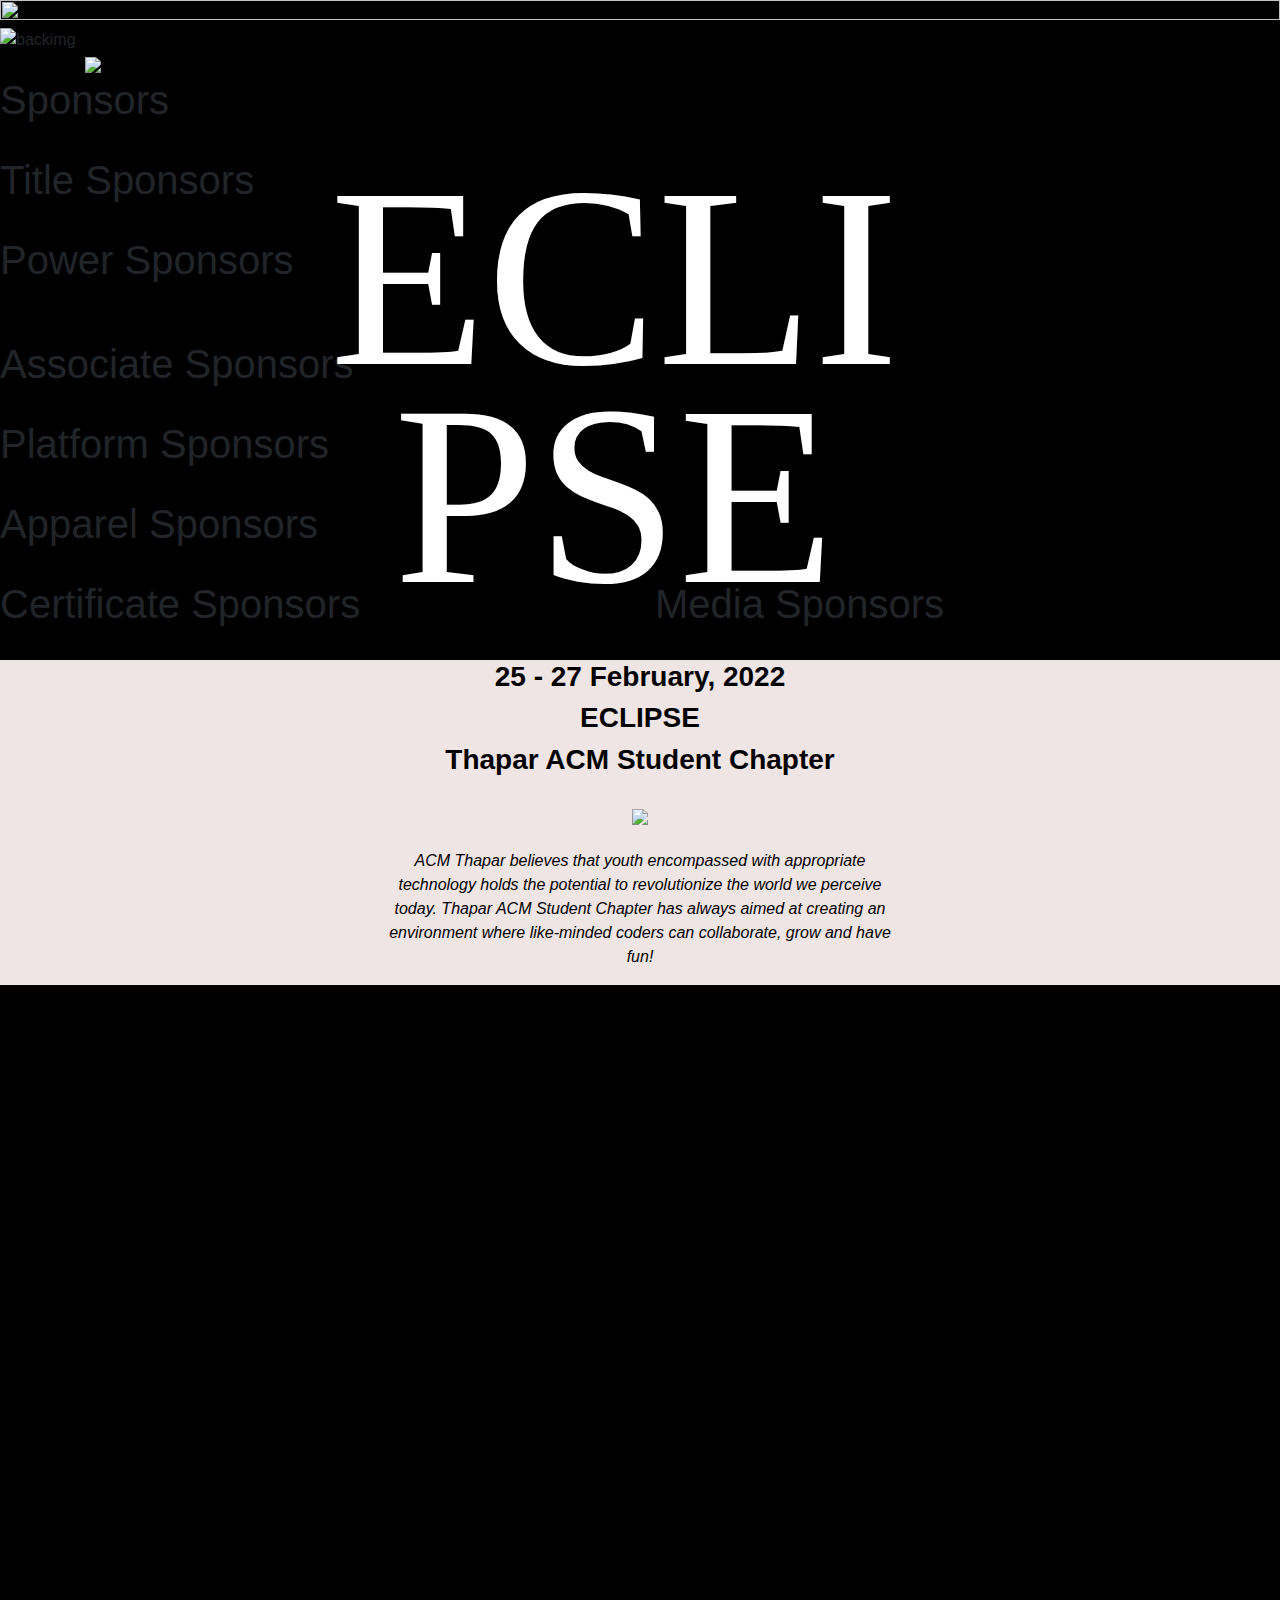
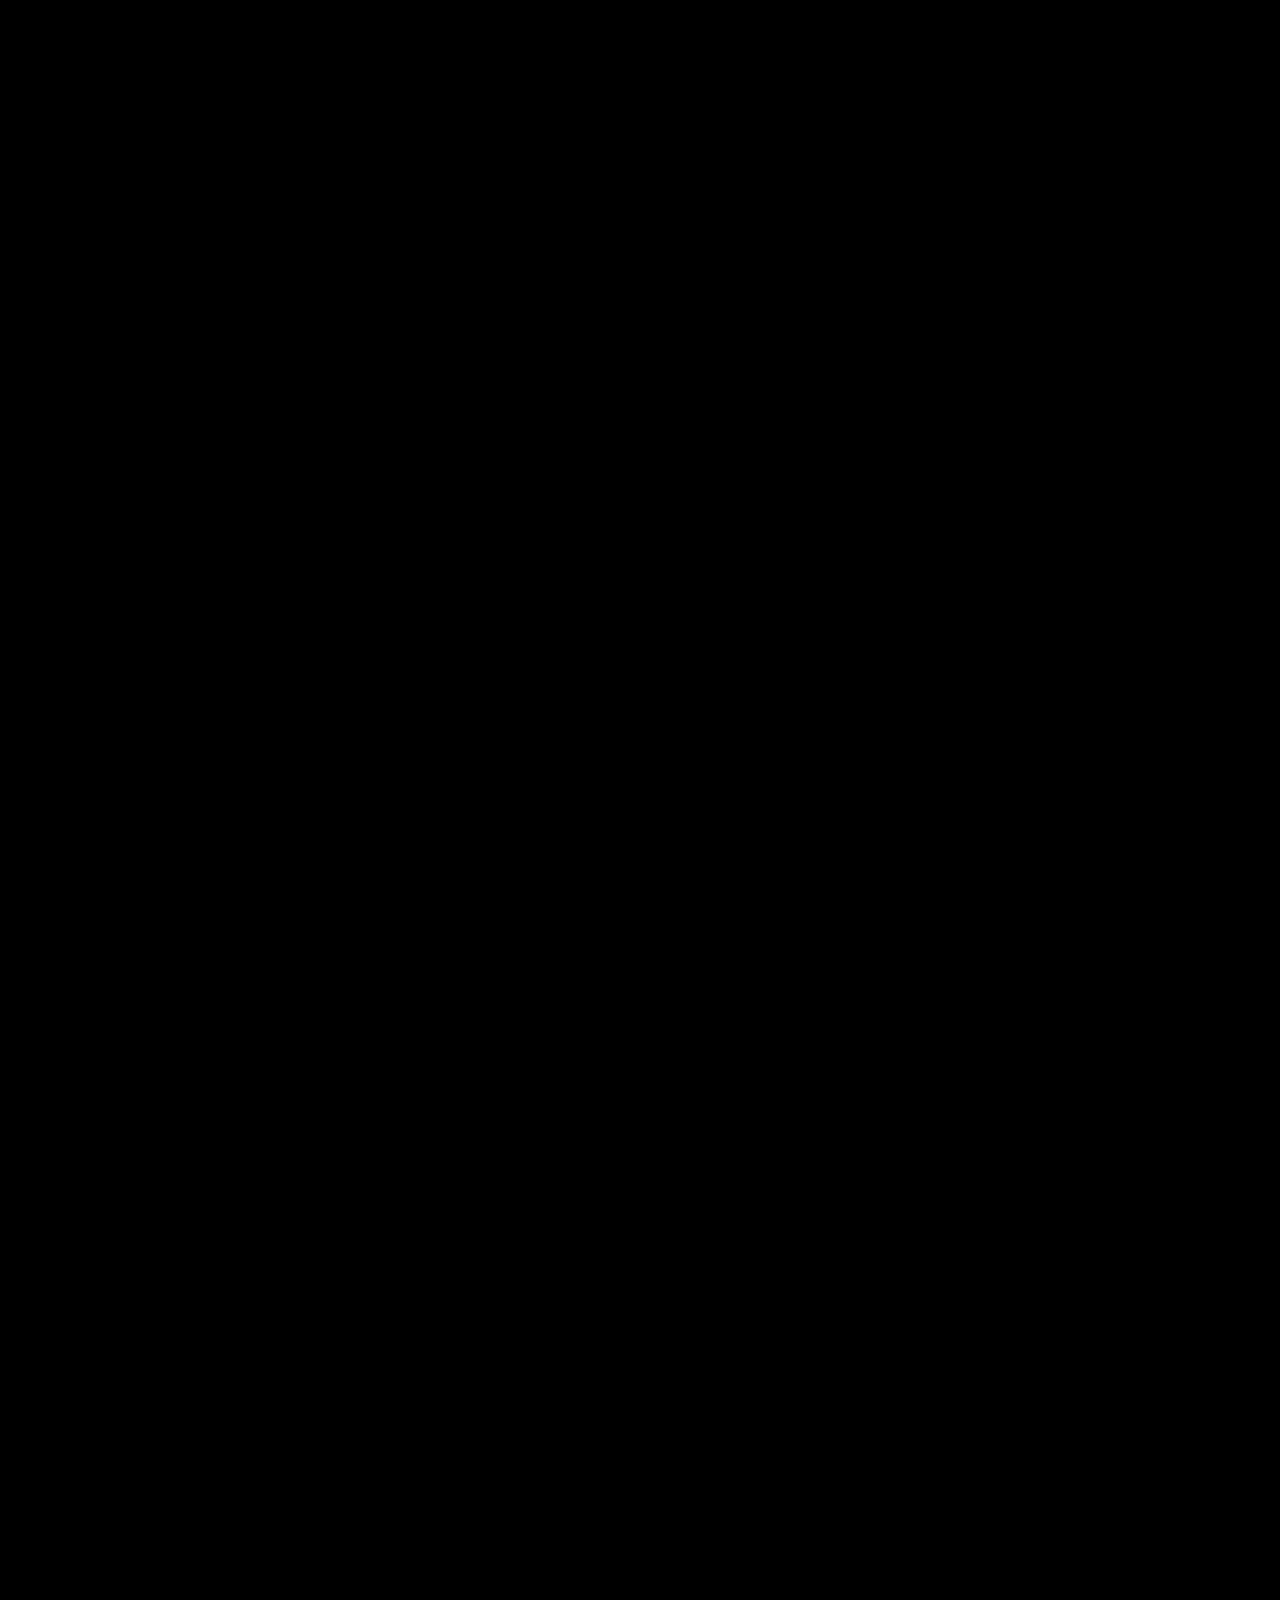
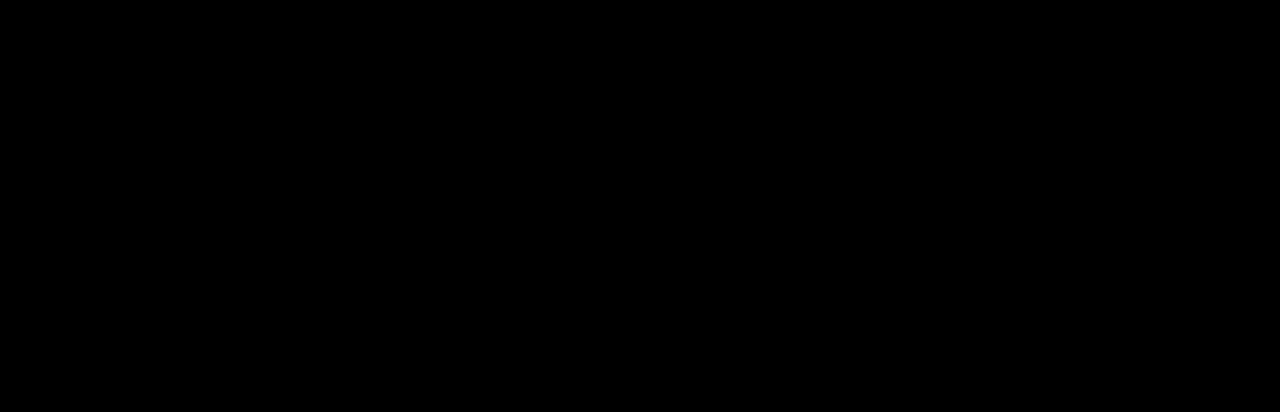
==== index.html @ 69741658 "added apply with devfolio slug" ====
<!DOCTYPE html>
<html lang="en">
<head>
    <meta charset="UTF-8">
    <meta http-equiv="X-UA-Compatible" content="IE=edge">
    <meta name="viewport" content="width=device-width, initial-scale=1.0">
    <link rel="stylesheet" href="https://maxcdn.bootstrapcdn.com/bootstrap/4.0.0/css/bootstrap.min.css" integrity="sha384-Gn5384xqQ1aoWXA+058RXPxPg6fy4IWvTNh0E263XmFcJlSAwiGgFAW/dAiS6JXm" crossorigin="anonymous">
    <link rel="stylesheet" media="screen" href="https://fontlibrary.org//face/butler" type="text/css"/>
    <link rel="stylesheet" href="https://unpkg.com/aos@next/dist/aos.css" />
    <link rel="stylesheet" href="style.css">
    <link rel="stylesheet" href="about.css" />
    <script src="https://cdnjs.cloudflare.com/ajax/libs/jquery/3.6.0/jquery.min.js"></script>

    <title>Eclipse</title>
    
</head>

<body style="background-color: black;">
  
 <section class="main">
  <img src="https://acm-thapar.github.io/Eclipse-v2/images/bg.jpeg" alt="" class="backimg">
  <img src="https://acm-thapar.github.io/Eclipse-v2/images/bg.jpeg" alt="backimg" class="backimg">
   <div class="container">
    <div  class="eclipse-logo"><img src="images/eclipselogo.png"></div>

       
  <!-- Loader -->
  <div class="loader-wrapper">
    <div class="spinner-box">
      <div class="blue-orbit leo">
      </div>
    
      <div class="green-orbit leo">
      </div>
      
      <div class="red-orbit leo">
      </div>
      
      <div class="white-orbit w1 leo">
      </div><div class="white-orbit w2 leo">
      </div><div class="white-orbit w3 leo">
      </div>
    </div>
    
</div>

  <!-- Loader -->


  <!----Heading---->
        <div class="image-overlay">
            <h1 class="ecli">ECLI</h1>
            <h1 class="pse">PSE</h1>
        </div>
  <!----Heading---->



  <!----stairs---->
        <div class="image--overlay">    
        <img class="stairs" src="https://acm-thapar.github.io/Eclipse-v2/images/stairs.png" alt="">
        </div>
  <!----stairs---->
  
  
  <!----about---->
        <div data-aos="fade-right" class="image-overlay1">
          <h1 class="about">About</h1>
          <p class="details">Thapar ACM Student Chapter presents to you Eclipse, a 3-day long flagship event to be held from 25th to 27th February. It incorporates three headlining events - Flamingo, Enigma, and Hacklipse. All events are designed to cater to the art of thinking and implementing by disintegrating the problem into smaller chunks and then using your logic-based creativity to solve it from different angles.</p>
        </div>
 <!----about---->
        
 <!----logo----> 
        <div class="image-overlay2">
          <img  data-aos="fade-left"  class="logo" src="./images/logo.png" alt="">
        </div>
<!----logo----> 


<!----eventdetails----> 
        <div data-aos="fade-right" class="image-overlay3">
          <h1 class="EventDetails">Event</h1>
          <h1 class="EventDetails">Details</h1>
        </div>
<!----eventdetails----> 

<!------------------------------------------------------------------------set1---------------------------------------------------------------------->   

<!----image1----> 
       
        <div data-aos="zoom-in" class="image-overlay4">
          <div>
            <img src="./images/frame1.png" alt="" class="frame1">
            
          </div>
        </div>
 
        <div data-aos="zoom-in" class="image-overlay5">
          <div>
            <img src="./images/Framepc.png" alt="" class="framepc">
          </div>
        </div>
<!----image1----> 
<!----time----> 
        <div data-aos="zoom-in-left" class="image-overlay6">
          <div>
            <img src="./images/rectframe.png" alt="" class="frame2">
            
          </div>
        </div>

        <div data-aos="zoom-in-left" class="image-overlay7">
          <div>
            <h1 class="time">6:00-9:00</h1>
            <p class="date">27th Feb 2022</p>
          </div>
        </div>
<!----time----> 

<!----image2---->         
        <div data-aos="zoom-in" class="image-overlay8">
          <div>
            <img src="./images/frame1.png" alt="" class="frame3">
            
          </div>
        </div>

        <div data-aos="zoom-in" class="image-overlay9">
          <div>
            <img src="./images/code.png" alt="" class="codepic">
          </div>
        </div>
<!----image2----> 

<!----image3----> 
        <div data-aos="zoom-in" class="image-overlay10">
          <div>
            <img src="./images/frame1.png" alt="" class="frame4">
            
          </div>
        </div>

        <div class="image-overlay11">
          <div>
            <img data-aos="zoom-in" src="./images/Frameboy.png" alt="" class="frameboy">
          </div>
        </div>
<!----image3---->       
<!------------------------------------------------------------------------set1---------------------------------------------------------------------->         


<!------------------------------------------------------------------------set2----------------------------------------------------------------------> 
<!----image4---->    
        <div data-aos="zoom-in" class="image-overlay12">
          <div>
            <img src="./images/frame1.png" alt="" class="frame5">
            
          </div>
        </div>

        <div data-aos="zoom-in" class="image-overlay13">
          <div>
            <img src="./images/code.png" alt="" class="codepic1">
          </div>
        </div>
<!----image4---->  

<!----image5---->  
        <div data-aos="zoom-in" class="image-overlay14">
          <div>
            <img src="./images/frame1.png" alt="" class="frame6">
            
          </div>
        </div>

        <div data-aos="zoom-in" class="image-overlay15">
          <div>
            <img src="./images/Frameboy.png" alt="" class="frameboy1">
          </div>
        </div>
<!----image5---->  

<!----image6---->  
        <div data-aos="zoom-in" class="image-overlay16">
          <div>
            <img src="./images/frame1.png" alt="" class="frame7">
            
          </div>
        </div>

        <div data-aos="zoom-in" class="image-overlay17">
          <div>
            <img src="./images/Framepc.png" alt="" class="framepc1">
          </div>
        </div>
<!----image6---->  
<!------------------------------------------------------------------------set2---------------------------------------------------------------------->         


<!------------------------------------------------------------------------set3----------------------------------------------------------------------> 
<!----image7---->  
        <div data-aos="zoom-in" class="image-overlay18">
          <div>
            <img src="./images/frame1.png" alt="" class="frame8">
            
          </div>
        </div>
        <div data-aos="zoom-in" class="image-overlay19">
          <div>
            <img src="./images/Framepc.png" alt="" class="framepc2">
          </div>
        </div>
<!----image7---->  

<!----image8---->  
        <div data-aos="zoom-in" class="image-overlay20">
          <div>
            <img src="./images/frame1.png" alt="" class="frame9">
            
          </div>
        </div>

        <div data-aos="zoom-in" class="image-overlay21">
          <div>
            <img src="./images/code.png" alt="" class="codepic2">
          </div>
        </div>
<!----image8---->  

<!----image9---->  
        <div data-aos="zoom-in" class="image-overlay22">
          <div>
            <img src="./images/frame1.png" alt="" class="frame10">
            
          </div>
        </div>

        <div data-aos="zoom-in" class="image-overlay23">
          <div>
            <img src="./images/Frameboy.png" alt="" class="frameboy2">
          </div>
        </div>
<!----image9---->        

<!------------------------------------------------------------------------set3---------------------------------------------------------------------->

<!----Events---->  
       <div data-aos="flip-left" data-aos-offset="400" class="image-overlay24">
         <h1 class="event1">Flamingo</h1>
         <p class="event1details">Flamingo is a designing event wherein the participants would be given a case study, and they'll be required to make a brand for the same. The event is organized to challenge the problem-solving capability of an individual and, in the end, form the most holistic approach towards the problem in a time-sensitive environment.</p>
         <div class="button button-1">Register</div>       
        </div>

       <div data-aos="flip-right" data-aos-offset="400" class="image-overlay25">
        <h1 class="event2">Hacklipse</h1>
        <p class="event2details">Hacklipse is an open for all 24-hour virtual hackathon, to be held on 26 February 2022. Upskill your coding skills and brainstorm ideas to develop innovative solutions for the case studies provided. Whether you are a novice or have prior experience, we expect many to show up to this enthralling event set in the backdrop of a thrilling science fiction tale hundreds of years into the future!</p>
        <div class="button button-2">Register</div>  
        <div 
          class="apply-button" 
          data-hackathon-slug="YOUR-HACKATHON-SLUG" 
          data-button-theme="light"
          style="height: 44px; width: 312px"
        ></div>     

      </div>

      <div data-aos="flip-left" data-aos-offset="400" class="image-overlay26">
        <h1 class="event3">Enigma</h1>
        <!-- <h1 class="event3"> Round)</h1> -->
        <p class="event3details">Enigma is a competitive programming open event for college students. Enigma will provide you an opportunity to measure and hone ones' capabilities and provide a platform to compare oneself to programmers worldwide. Join in for a riveting ride that will test your ability to perform under pressure and put ideas into action to create innovative and effective solutions.</p>
        <div class="button button-3">Register</div>       
      </div>
<!----Events----> 

<!----Time----> 
      <div data-aos="zoom-in-right" class="image-overlay27">
        <div>
          <img src="./images/rectframe.png" alt="" class="frame2">
          
        </div>
      </div>

      <div data-aos="zoom-in-right" class="image-overlay28">
        <div>
          <h1 class="time">6:00-9:00</h1>
          <p class="date">26th Feb 2022</p>
        </div>
      </div>

      <div  data-aos="zoom-in-left"class="image-overlay29">
        <div>
          <img src="./images/rectframe.png" alt="" class="frame2">
          
        </div>
      </div>

      <div data-aos="zoom-in-left" class="image-overlay30">
        <div>
          <h1 class="time">6:00-9:00</h1>
          <p class="date">25th Feb 2022</p>
        </div>
      </div>
</div>

<div class="image-overlay31">
    
  <div class="event">
    <h1 class="eventheading">Sponsors</h1>
    <div class="row align-items-center">
      <div class="col">
        <img src="https://ik.imagekit.io/pi5d3yjhcrj4/Event/henryharvin-removebg-preview_fKVFoKgUq.png?ik-sdk-version=javascript-1.4.3&updatedAt=1643904061304" alt="" class="henryharvin">
      </div>
      <div class="col">
        <img src="https://ik.imagekit.io/pi5d3yjhcrj4/Event/growthgear_i0CPR2xsi.png?ik-sdk-version=javascript-1.4.3&updatedAt=1643904061281" alt="" class="growthgear">
      </div>
    </div>
  </div>

  <div class="title">
    <h1 class="titleheading">Title Sponsors</h1>
    <div class="row align-items-center">
      <div class="col">
        <img src="https://ik.imagekit.io/pi5d3yjhcrj4/polygon-social-removebg-preview_yRjNgqzb_Q2.png?ik-sdk-version=javascript-1.4.3&updatedAt=1643863971813" alt="" class="polygon">
      </div>
      <div class="col">
        <img src="https://ik.imagekit.io/pi5d3yjhcrj4/devfolio-1649779-1399882-removebg-preview_ZqXj3yK8e.png?ik-sdk-version=javascript-1.4.3&updatedAt=1643863971648" alt="" class="devfolio">
      </div>
    </div>
  </div>

  <div class="power">
    <h1 class="powerheading">Power Sponsors</h1>
    <div class="row align-items-center">
      <div class="col">
        <img class="d2c"src="https://ik.imagekit.io/pi5d3yjhcrj4/power/d2c-removebg-preview_u6MJLdx3F.png?ik-sdk-version=javascript-1.4.3&updatedAt=1643963314091" alt="">
      </div>
      <div class="col">
        <img src="https://ik.imagekit.io/pi5d3yjhcrj4/power/tezos_Y-K51KCZmgn.png?ik-sdk-version=javascript-1.4.3&updatedAt=1643963314795" alt="" class="tezos">
      </div>
      <div class="col">
        <img src="https://ik.imagekit.io/pi5d3yjhcrj4/power/filecoin_APxj8LM_h.png?ik-sdk-version=javascript-1.4.3&updatedAt=1643963314509" alt="" class="filecoin">
      </div>
      </div>
      <div class="row">
      <div class="col">
        <img src="https://ik.imagekit.io/pi5d3yjhcrj4/power/celo_DowIvUxIQPH.png?ik-sdk-version=javascript-1.4.3&updatedAt=1643963313937" alt="" class="celo">
      </div>
      <div class="col">
        <img src="https://ik.imagekit.io/pi5d3yjhcrj4/power/redbullcom-logo_7SwvWb6JL.svg?ik-sdk-version=javascript-1.4.3&updatedAt=1643962948534" alt="" class="redbull">
      </div>
      <div class="col">
        <img src="https://ik.imagekit.io/pi5d3yjhcrj4/power/hackclub_qqSu-dMeLsL.svg?ik-sdk-version=javascript-1.4.3&updatedAt=1643962948411" alt="" class="hackclub">
      </div>
    </div>
  </div>

  <div class="associate">
    <h1 class="associateheading">Associate Sponsors</h1>
    <div class="row align-items-center">
    <div class="col">
      <img src="https://ik.imagekit.io/pi5d3yjhcrj4/associate/jb_beam_W3JatHN6ew.png?ik-sdk-version=javascript-1.4.3&updatedAt=1643964358317" alt="" class="jetbrains">
    </div>
    <div class="col">
      <img src="https://ik.imagekit.io/pi5d3yjhcrj4/associate/easyshikah-new-logo_1Jc7oNice.png?ik-sdk-version=javascript-1.4.3&updatedAt=1643964357374" alt="" class="easyshiksha">
    </div>
    <div class="col">
      <img src="https://ik.imagekit.io/pi5d3yjhcrj4/associate/INBDLogo_ozAH1y7j7cl.png?ik-sdk-version=javascript-1.4.3&updatedAt=1643964357650" alt="" class="interviewbuddy">
    </div>
    <div class="col">
      <img src="https://ik.imagekit.io/pi5d3yjhcrj4/associate/one_rv-HgtZK3.png?ik-sdk-version=javascript-1.4.3&updatedAt=1643964755348" alt="" class="onepassword">
    </div>
  </div>
  </div>

  <div class="platform">
    <h1 class="platformheading">Platform Sponsors</h1>
    <div class="row align-items-center">
      <div class="col">
        <img src="https://ik.imagekit.io/pi5d3yjhcrj4/streamland-removebg-preview_MVYfgVQmp.png?ik-sdk-version=javascript-1.4.3&updatedAt=1643965354060" alt="" class="streamland">
      </div>
    </div>
  </div>

  <div class="apparel">
    <h1 class="apparelheading">Apparel Sponsors</h1>
    <div class="row align-items-center">
      <div class="col">
        <img class="kappsons"src="https://ik.imagekit.io/pi5d3yjhcrj4/kappsons-removebg-preview_lpjpiB8Ml.png?ik-sdk-version=javascript-1.4.3&updatedAt=1643965354956" alt="">
      </div>
      <div class="col">
        <img src="https://ik.imagekit.io/pi5d3yjhcrj4/wanderlooms_logo-removebg-preview_OEDElplwusr.png?ik-sdk-version=javascript-1.4.3&updatedAt=1643965846218" alt="" class="wanderlooms">
      </div>
    </div>
  </div>

  <div class="row">
  <div class="col Certificate">
    <h1 class="certificateheading">Certificate Sponsors</h1>
    <div class="row align-items-center">
      <div class="col">
        <img class="givememycertificate"src="https://ik.imagekit.io/pi5d3yjhcrj4/certificate_NS2kUIZ4C.png?ik-sdk-version=javascript-1.4.3&updatedAt=1643965354617" alt="">
      </div>
    </div>
  </div>

  <div class="col media">
    <h1 class="mediaheading">Media Sponsors</h1>
    <div class="row align-items-center">
      
        <img class="noticebard"src="https://ik.imagekit.io/pi5d3yjhcrj4/noticebard_MdxXlKOPJae.png?ik-sdk-version=javascript-1.4.3&updatedAt=1643965355559" alt="">
      
    </div>
  </div> 
  </div>
</div>

<!--Footer-->
<!-- <div id="contact" class="offset">
  <footer>
      <div class="row justify-content-center">
          <div class="col-md-5 text-center">
              <img src="images/acm logo 1.png">
              <p>ACM Thapar believes that youth encompassed with appropriate technology holds the potential to revolutionize the world we perceive today. Thapar ACM Student Chapter has always aimed at creating an environment where like-minded coders can collaborate, grow and have fun!</p>
          <strong>For Updates : </strong>
          
          <a class="btn btn-secondary btn-md" href="https://discord.gg/ucnQrxehu3" target="_blank"><i class="dis fab fa-discord"></i>Join our Discord Server</a>
      <br>
          <a href="https://github.com/ACM-Thapar" target="_blank"><i class="fab fa-github"></i></a> 
      <a href="https://www.instagram.com/acmthapar/?hl=en" target="_blank"><i class="fab fa-instagram"></i></a>
      <a href="https://www.linkedin.com/company/thapar-acm-student-chapter/mycompany/" target="_blank"><i class="fab fa-linkedin"></i></a>
      </div>
      <hr class="socket">
    &copy; Eclipse
      </div>
  </footer>
</div> -->
<footer>
  <div class="row justify-content-center">
      <div class="col-md-5 text-center">
          <h3><strong>25 - 27 February, 2022</strong></h3>
          <h3><strong>ECLIPSE</strong></h3>
          <h3><strong>Thapar ACM Student Chapter</strong></h3>
          <img src="images/acm logo 1.png">
          <p class="acm-description"><em>ACM Thapar believes that youth encompassed with appropriate technology holds the potential to revolutionize the world we perceive today. Thapar ACM Student Chapter has always aimed at creating an environment where like-minded coders can collaborate, grow and have fun!</em></p>
          <!-- <strong>For Updates :</strong> -->
          <!-- <br> -->
          <a class="btn-md" href="https://www.google.com/url?q=https://discord.gg/ucnQrxehu3&amp;source=gmail-imap&amp;ust=1642315855000000&amp;usg=AOvVaw2sPETYEEhEuci5K70Zq4wv" target="_blank"><i class="dis fab fa-discord"></i></a>
          <!-- <br> -->
          <a href="https://www.google.com/url?q=https://github.com/ACM-Thapar&amp;source=gmail-imap&amp;ust=1642315855000000&amp;usg=AOvVaw2M9AA2EgqyCWvUE4ap1wiE" target="_blank"><i class="fab fa-github"></i></a> 
          <a href="https://www.google.com/url?q=https://www.instagram.com/acmthapar/?hl%3Den&amp;source=gmail-imap&amp;ust=1642315855000000&amp;usg=AOvVaw0nUENpeP0Oc1ZIhxbt0meN" target="_blank"><i class="fab fa-instagram"></i></a>
          <a href="https://www.google.com/url?q=https://www.linkedin.com/company/thapar-acm-student-chapter/mycompany/&amp;source=gmail-imap&amp;ust=1642315855000000&amp;usg=AOvVaw3E-KfmL_gwnm-aXUd6vy6e" target="_blank"><i class="fab fa-linkedin"></i></a>
      </div>
  
  <span class="circle"></span>
  <span class="quarter"></span>
</footer>

    </section>
    <script src="https://code.jquery.com/jquery-3.5.1.slim.min.js" integrity="sha384-DfXdz2htPH0lsSSs5nCTpuj/zy4C+OGpamoFVy38MVBnE+IbbVYUew+OrCXaRkfj" crossorigin="anonymous"></script>
    <!-- JavaScript Bundle with Popper -->
<script src="https://cdn.jsdelivr.net/npm/bootstrap@5.0.0-beta2/dist/js/bootstrap.bundle.min.js" integrity="sha384-b5kHyXgcpbZJO/tY9Ul7kGkf1S0CWuKcCD38l8YkeH8z8QjE0GmW1gYU5S9FOnJ0" crossorigin="anonymous"></script>
<script src="https://use.fontawesome.com/releases/v5.5.0/js/all.js"></script>
    <script src="https://unpkg.com/aos@next/dist/aos.js"></script>
    <script>
      AOS.init();
    </script>
    <script>
      $(window).on('load', function(){
        $(".loader-wrapper").addClass("display-none")
        // $( ".loader-wrapper" ).fadeOut(500, function() {
      // // fadeOut complete. Remove the loading div
      // $( ".loader-wrapper" ).remove(); //makes page more lightweight 
});

    </script>
    <script defer async src="https://apply.devfolio.co/v2/sdk.js"></script>
</body>
</html>
---- about.css ----
@import url(//db.onlinewebfonts.com/c/4f6fb2fa3c231278167b36e966718cbb?family=Uni+Sans+Heavy);
*{
    margin:0px;
    padding:0px;
}
.body{
    width:100%;  
}
.backimg{   
    width:100%;
    height: 120%;
}


/*ECLIPSE*/
.image-overlay{
    position: absolute;
    top:9.7vw;
    left:-2%;
    width:100%;
    display: flex;
    flex-direction: column;
    align-items: center;
    justify-content: center;
    color: white;
    font-family:ButlerBold;
    font-weight:normal;
    
}
.ecli, .pse{
    font-size:20vw;
}  
.pse{
    position: absolute;
    top:17vw; 
}
.stairs{
    width:80vw;
}
/*Stairs*/
.image--overlay{
    position: absolute;
    top:33vw;
    left:10%;
    align-items: center;
    justify-content: center;
}
.about{
    font-size:3vw;
    font-family: ButlerBold;
}
.details{
    font-size: 1.2vw;
    font-family: ButlerRegular;
}
/*ABOUTEVENTS*/
.image-overlay1{
    width:27%;
    position: absolute;
    top:65vw;
    left:9%;
    color: white;
    display: flex;
    flex-direction: column;
    text-align: center;
    
}
.logo{
    width:90%;
}
/*LOGO*/
.image-overlay2{
    width:27%;
    position: absolute;
    top:98vw;
    left:69%;
}
.EventDetails{
    font-size: 4vw;
    font-family: ButlerBold;
    margin:0;
}
/*EVENTDETAILS*/
.image-overlay3{
    position: absolute;
    top:120vw;
    left:18%;
    color:white;
    
    
}
/*IMAGE1*/
.image-overlay4{
    position: absolute;
    top:130vw;
    left:42%;  
}
.frame1, .frame4{
    width:16vw;
}
.framepc, .frameboy{
    width:14vw;
}
.image-overlay5{
    position: absolute;
    top:131vw;
    left:43%; 
}
/*TIME1*/
.image-overlay6{
    position: absolute;
    top:155vw;
    left:45%; 
}
.image-overlay7{
    position: absolute;
    top:157vw;
    left:45.3%; 
    
}
.image-overlay7, .image-overlay28, .image-overlay30{
    color:white;
    text-align: center;
}
.frame2{
    width:8vw;
}
.time{
    font-size:1.6vw;
    font-family: ButlerRegular;
}
.date{
font-size:1vw;
font-family: ButlerRegular;
}
/*IMAGE2*/
.image-overlay8{
    position: absolute;
    top:141vw;
    left:10%;    
}
.image-overlay8:hover{
    transform: scale(1.1);
}
.frame3{
    width:33vw;
}
.image-overlay9{
    position: absolute;
    top:142.5vw;
    left:11.7%; 
}
.codepic{
    width:29.2vw;
}
/*IMAGE3*/
.image-overlay10{
    position: absolute;
    top: 172vw;
    left:37%;  
}

.frameboy{
    position: absolute;
    top: 173vw;
    left:38%;
 
}
/*IMAGE4*/
.image-overlay12{
    position: absolute;
    top: 187vw;
    left:55%; 
}
.frame5, .frame7{
    width:16vw;
}
.image-overlay13{
    position: absolute;
    top: 188vw;
    left:56%; 
}
.codepic1, .framepc1{
    width:14vw;
}
/*IMAGE5*/
.image-overlay14{
    position: absolute;
    top: 199vw;
    left:67%; 
}
.frame6, .frame9{
    width:25vw;
}
.image-overlay15{
    position: absolute;
    top: 200.5vw;
    left:68.5%; 
}
.frameboy1, .codepic2{
    width:21.5vw;
}
/*IMAGE6*/
.image-overlay16{
    position: absolute;
    top: 223vw;
    left:56%; 
}

.image-overlay17{
    position: absolute;
    top: 224vw;
    left:57%; 
}

/*IMAGE7*/
.image-overlay18{
    position: absolute;
    top:238vw;
    left:34%;   
}
.frame8, .frame10{
    width:17vw;
}
.framepc2, .frameboy2{
    width:14vw;
}
.image-overlay19{
    position: absolute;
    top:239vw;
    left:35.5%;   
}
/*IMAGE8*/
.image-overlay20{
    position: absolute;
    top:252vw;
    left:10%;  
}


.image-overlay21{
    position: absolute;
    top:253.5vw;
    left:11.7%;   
}
/*IMAGE9*/
.image-overlay22{
    position: absolute;
    top:275vw;
    left:34%;   
}

.image-overlay23{
    position: absolute;
    top:276vw;
    left:35.5%; 
}
/*EVENT1*/
.image-overlay24{
    position: absolute;
    top:149vw;
    left:60%; 
    color:white;
    display: flex;
    flex-direction: column;
    text-align: center;
}
.event1{
    font-size:2.5vw;
    font-family: ButlerBold;
}
.event1details{
    width:18vw;
    font-size: 1.2vw;
    font-family: ButlerRegular;
}
.button1{
    position: absolute;
    top:14vw;
    left:30%;
    width:40%;
    font-size: 1vw;
    background-color: #00C894;
    border-radius: 1.2vw;
}
/*EVENT2*/
.image-overlay25{
    position: absolute;
    top:206vw;
    left:32%; 
    color:white;
    display: flex;
    flex-direction: column;
    text-align: center;
}
.event2{
    font-size:2.5vw;
    font-family: ButlerBold;
}
.event2details{
    width:18vw;
    font-size: 1.2vw;
    font-family: ButlerRegular;
}
.button2{
    position: absolute;
    top:14vw;
    left:30%; 
    width:40%;
    font-size: 1vw;
    background-color: #00C894;
    border-radius: 1.5vw;
}
/*EVENT3*/
.image-overlay26{
    position: absolute;
    top:255vw;
    left:53%; 
    color:white;
    display: flex;
    flex-direction: column;
    text-align: center;
}
.event3{
    font-size:2.5vw;
    font-family: ButlerBold;
}
.event3details{
    width:18vw;
    font-size: 1.2vw;
    font-family: ButlerRegular;
}
.button3{
    position: absolute;
    top:17vw;
    left:30%; 
    width:40%;
    font-size: 1vw;
    background-color: #00C894;
    border-radius: 1.5vw;
}
/*Time2*/
.image-overlay27{
    position: absolute;
    top:209vw;
    left:57%; 
}
.image-overlay28{
    position: absolute;
    top:211vw;
    left:57.3%; 
  
}
/*Time3*/
.image-overlay29{
    position: absolute;
    top:261vw;
    left:37%; 
}
.image-overlay30{
    position: absolute;
    top:263vw;
    left:37.3%; 
   
}
hr.socket{
    width: 100%;
    border-top: .2rem solid #666b71a8;
    margin-top: 3rem;
  }
footer{
    overflow-x: hidden;
    background-color:rgb(240, 229, 229) ;
    color: black;
  }
  footer img{
    height: 3rem;
    margin: 1.5rem 0;
  }
  footer a{
    color: black;
  }
  footer a .disc{
    color: black;
  }
  footer svg.svg-inline--fa{
    font-size: 1.6rem;
    margin: 1.2rem .5rem 0 0;
  }
  footer .svg-inline--fa:hover{
    color: #03a9f4 !important;
  }
  
  .btn-secondary {
    font-family: 'Uni Sans Heavy';
    border-radius: 0;
    font-size: inherit;
    text-transform: uppercase;
    background-color: #2C2F33;
    color: white;
    transition: 0.25s;
  }
  .btn-secondary:hover,
  .btn-secondary:focus {
    box-shadow: inset 6.5em 0 0 0 var(--hover);
    border-color: #03a9f4;
    background-color:#03a9f4 ;
    color: white;
  }


.hover-effect:hover{
    /* transform: scale(1.1); */
    transform: translateY(-10px);
}
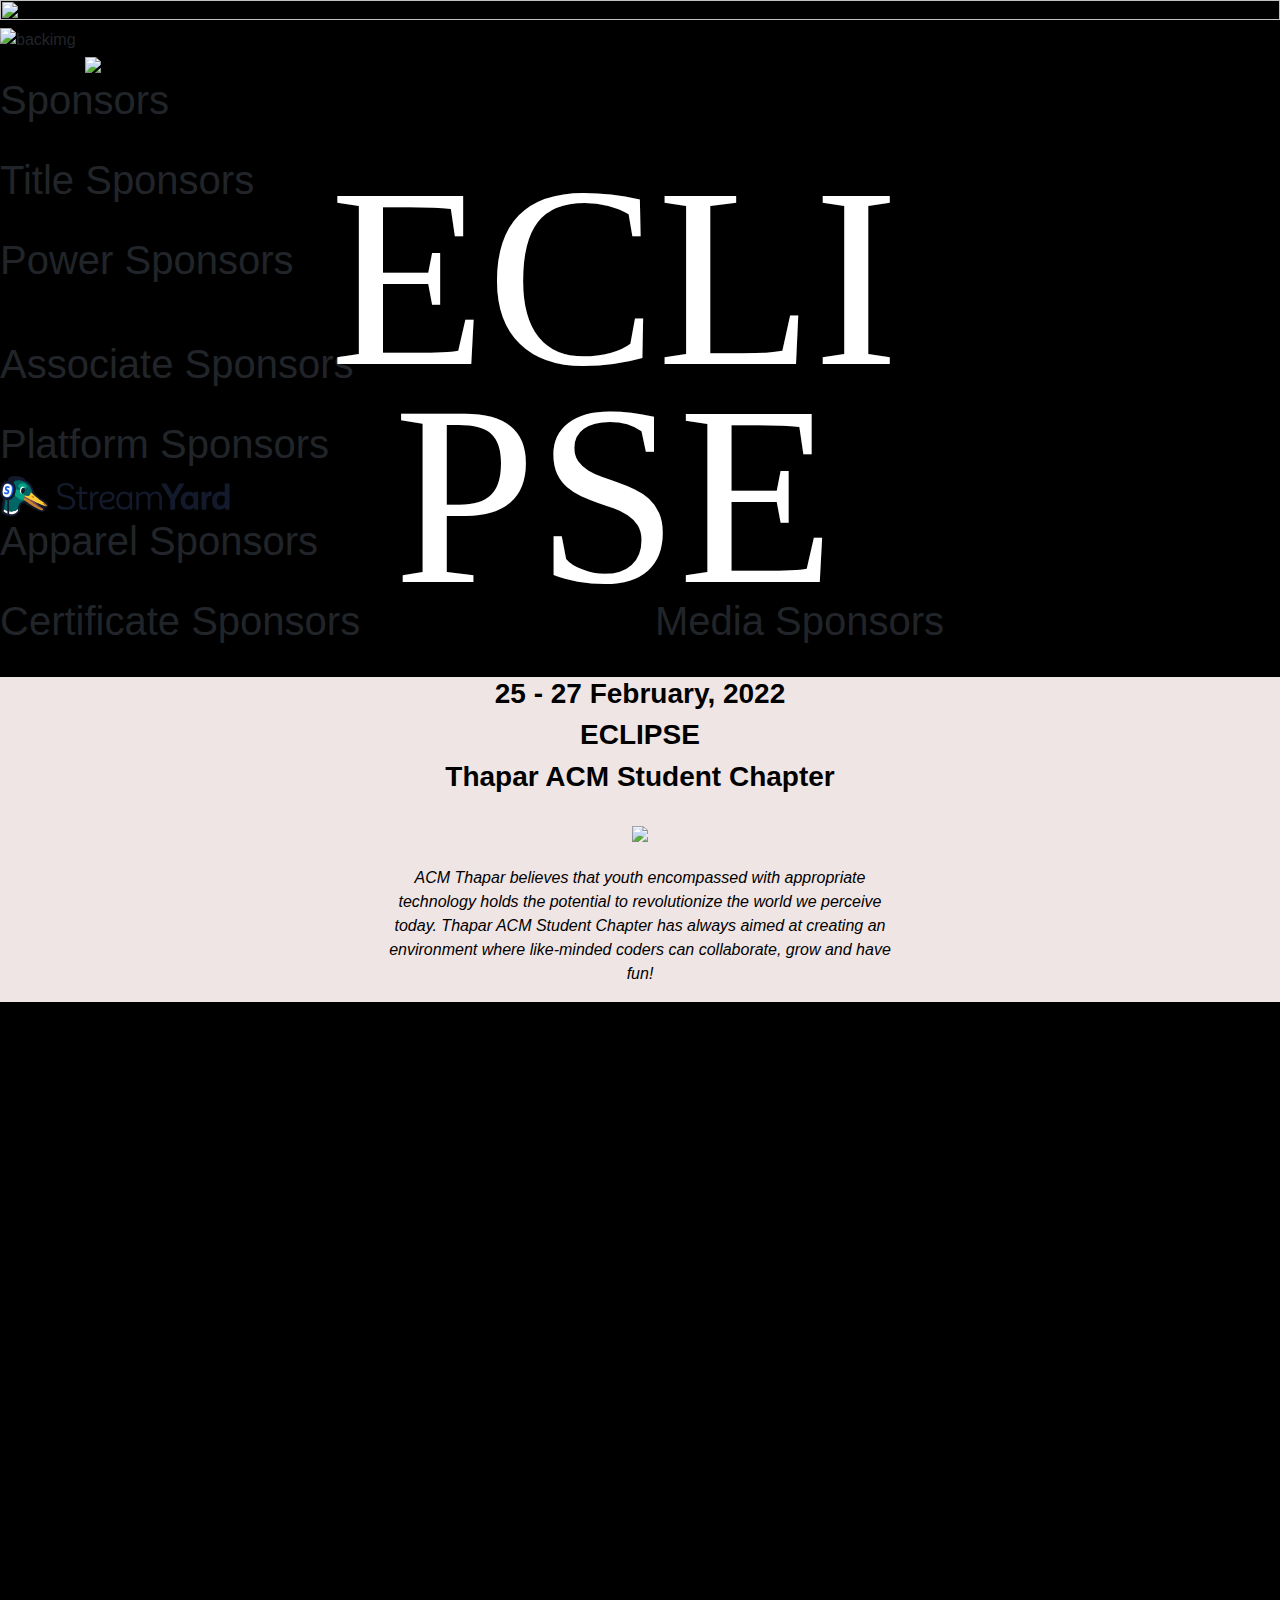
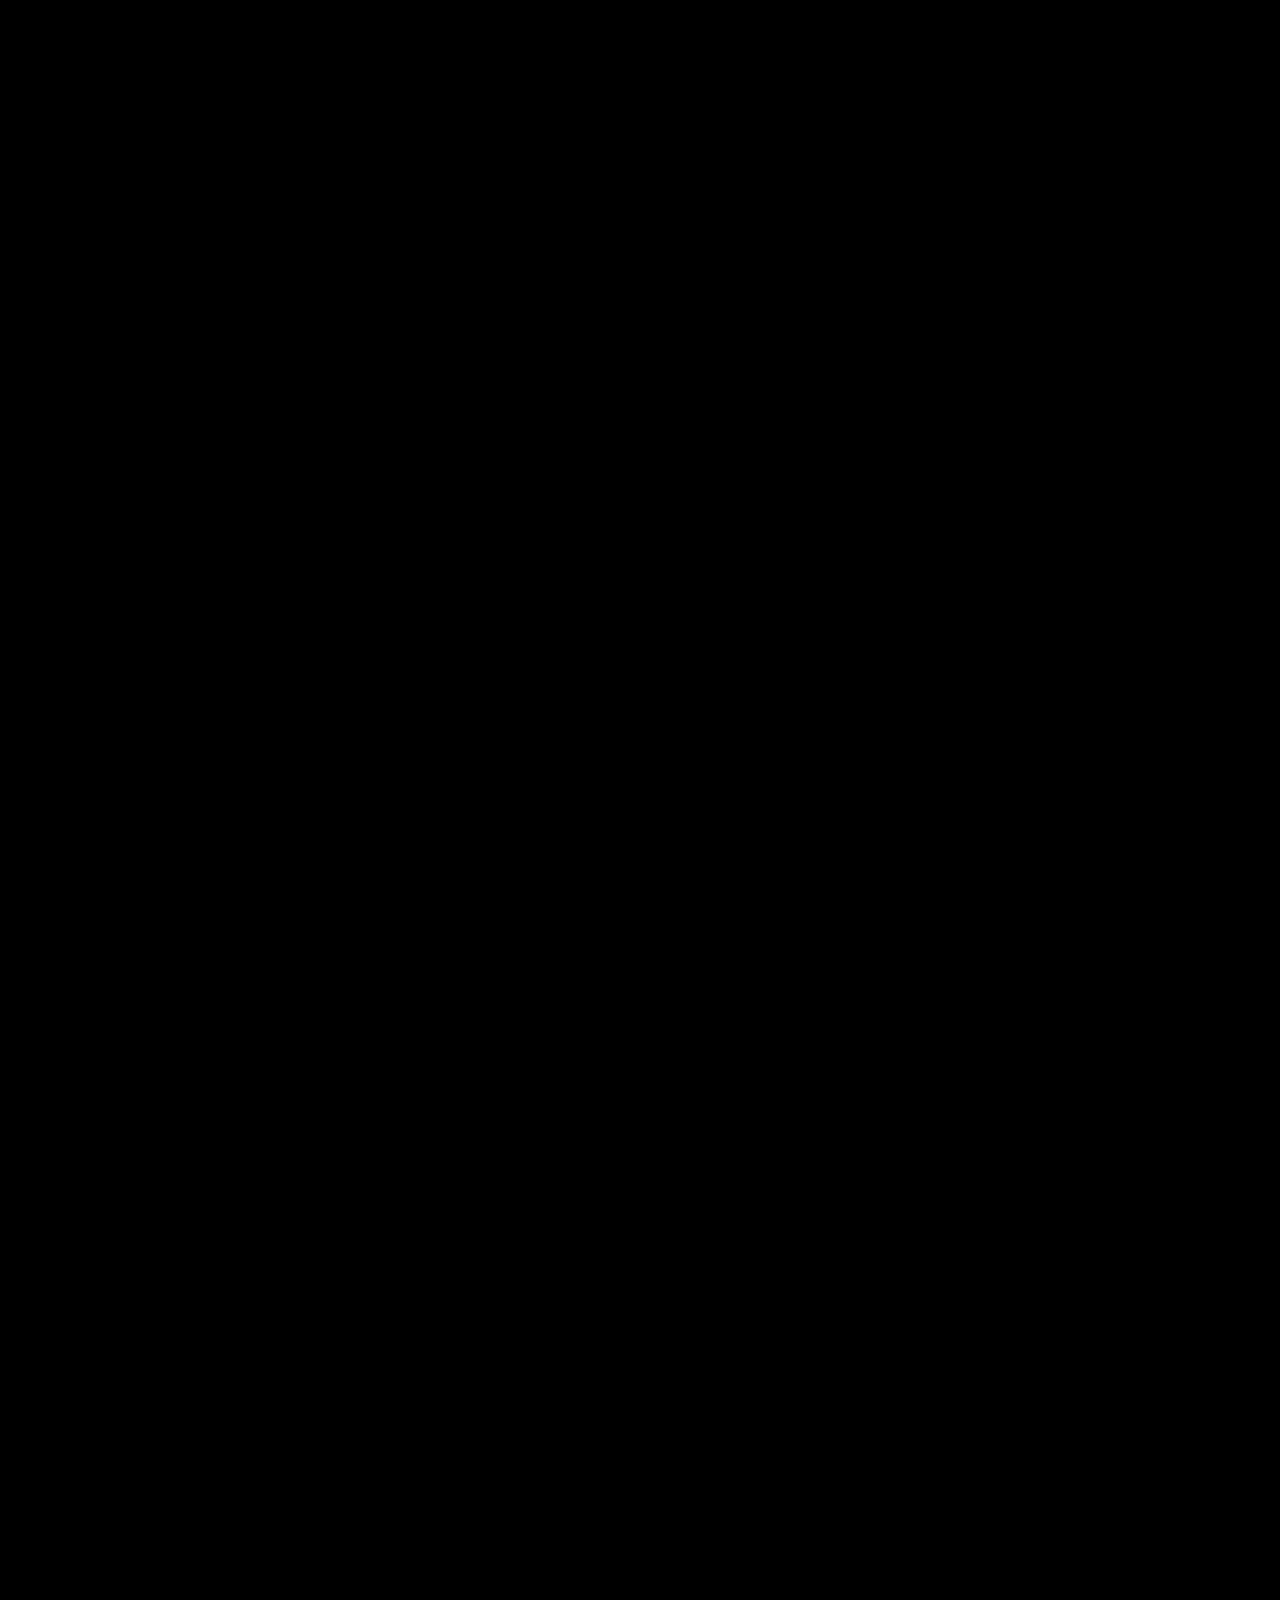
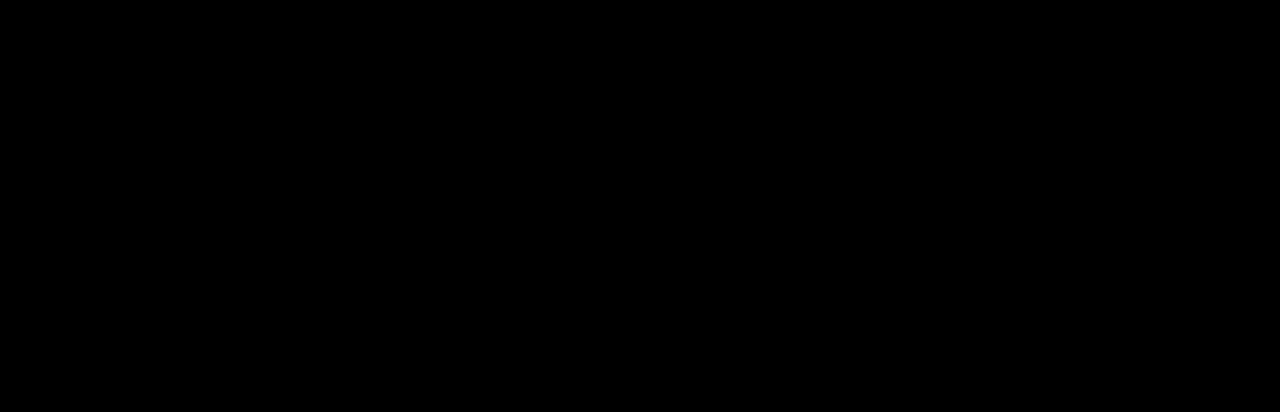
==== commit 52836146: "added sponsor links" ====
--- a/index.html
+++ b/index.html
@@ -282,8 +282,8 @@
 
       <div data-aos="zoom-in-right" class="image-overlay28">
         <div>
-          <h1 class="time">6:00-9:00</h1>
-          <p class="date">26th Feb 2022</p>
+          <h1 class="time">12PM</h1>
+          <p class="date">26-27th Feb'22</p>
         </div>
       </div>
 
@@ -308,10 +308,10 @@
     <h1 class="eventheading">Sponsors</h1>
     <div class="row align-items-center">
       <div class="col">
-        <img src="https://ik.imagekit.io/pi5d3yjhcrj4/Event/henryharvin-removebg-preview_fKVFoKgUq.png?ik-sdk-version=javascript-1.4.3&updatedAt=1643904061304" alt="" class="henryharvin">
-      </div>
-      <div class="col">
-        <img src="https://ik.imagekit.io/pi5d3yjhcrj4/Event/growthgear_i0CPR2xsi.png?ik-sdk-version=javascript-1.4.3&updatedAt=1643904061281" alt="" class="growthgear">
+        <a href="https://www.henryharvin.com/"><img src="https://ik.imagekit.io/pi5d3yjhcrj4/Event/henryharvin-removebg-preview_fKVFoKgUq.png?ik-sdk-version=javascript-1.4.3&updatedAt=1643904061304" alt="" class="henryharvin"></a>
+      </div>
+      <div class="col">
+        <a href="https://growthgear.in/"><img src="https://ik.imagekit.io/pi5d3yjhcrj4/Event/growthgear_i0CPR2xsi.png?ik-sdk-version=javascript-1.4.3&updatedAt=1643904061281" alt="" class="growthgear"></a>
       </div>
     </div>
   </div>
@@ -320,10 +320,10 @@
     <h1 class="titleheading">Title Sponsors</h1>
     <div class="row align-items-center">
       <div class="col">
-        <img src="https://ik.imagekit.io/pi5d3yjhcrj4/polygon-social-removebg-preview_yRjNgqzb_Q2.png?ik-sdk-version=javascript-1.4.3&updatedAt=1643863971813" alt="" class="polygon">
-      </div>
-      <div class="col">
-        <img src="https://ik.imagekit.io/pi5d3yjhcrj4/devfolio-1649779-1399882-removebg-preview_ZqXj3yK8e.png?ik-sdk-version=javascript-1.4.3&updatedAt=1643863971648" alt="" class="devfolio">
+        <a href="https://polygon.technology/"><img src="images/Polygon_Logo-White.png" alt="" class="polygon"></a>
+      </div>
+      <div class="col">
+        <a href="https://devfolio.co/"><img src="images/Devfolio_Logo-White.png" alt="" class="devfolio"></a>
       </div>
     </div>
   </div>
@@ -332,24 +332,24 @@
     <h1 class="powerheading">Power Sponsors</h1>
     <div class="row align-items-center">
       <div class="col">
-        <img class="d2c"src="https://ik.imagekit.io/pi5d3yjhcrj4/power/d2c-removebg-preview_u6MJLdx3F.png?ik-sdk-version=javascript-1.4.3&updatedAt=1643963314091" alt="">
-      </div>
-      <div class="col">
-        <img src="https://ik.imagekit.io/pi5d3yjhcrj4/power/tezos_Y-K51KCZmgn.png?ik-sdk-version=javascript-1.4.3&updatedAt=1643963314795" alt="" class="tezos">
-      </div>
-      <div class="col">
-        <img src="https://ik.imagekit.io/pi5d3yjhcrj4/power/filecoin_APxj8LM_h.png?ik-sdk-version=javascript-1.4.3&updatedAt=1643963314509" alt="" class="filecoin">
+        <a href="https://dare2compete.com/"><img class="d2c"src="https://ik.imagekit.io/pi5d3yjhcrj4/power/d2c-removebg-preview_u6MJLdx3F.png?ik-sdk-version=javascript-1.4.3&updatedAt=1643963314091" alt=""></a>
+      </div>
+      <div class="col">
+        <a href="https://tezos.com/"><img src="https://ik.imagekit.io/pi5d3yjhcrj4/power/tezos_Y-K51KCZmgn.png?ik-sdk-version=javascript-1.4.3&updatedAt=1643963314795" alt="" class="tezos"></a>
+      </div>
+      <div class="col">
+        <a href="https://filecoin.io/"><img src="https://ik.imagekit.io/pi5d3yjhcrj4/power/filecoin_APxj8LM_h.png?ik-sdk-version=javascript-1.4.3&updatedAt=1643963314509" alt="" class="filecoin"></a>
       </div>
       </div>
       <div class="row">
       <div class="col">
-        <img src="https://ik.imagekit.io/pi5d3yjhcrj4/power/celo_DowIvUxIQPH.png?ik-sdk-version=javascript-1.4.3&updatedAt=1643963313937" alt="" class="celo">
-      </div>
-      <div class="col">
-        <img src="https://ik.imagekit.io/pi5d3yjhcrj4/power/redbullcom-logo_7SwvWb6JL.svg?ik-sdk-version=javascript-1.4.3&updatedAt=1643962948534" alt="" class="redbull">
-      </div>
-      <div class="col">
-        <img src="https://ik.imagekit.io/pi5d3yjhcrj4/power/hackclub_qqSu-dMeLsL.svg?ik-sdk-version=javascript-1.4.3&updatedAt=1643962948411" alt="" class="hackclub">
+        <a href="https://celo.org/"><img src="https://ik.imagekit.io/pi5d3yjhcrj4/power/celo_DowIvUxIQPH.png?ik-sdk-version=javascript-1.4.3&updatedAt=1643963313937" alt="" class="celo"></a>
+      </div>
+      <div class="col">
+        <a href="https://www.redbull.com/us-en/"><img src="https://ik.imagekit.io/pi5d3yjhcrj4/power/redbullcom-logo_7SwvWb6JL.svg?ik-sdk-version=javascript-1.4.3&updatedAt=1643962948534" alt="" class="redbull"></a>
+      </div>
+      <div class="col">
+        <a href=""><img src="https://ik.imagekit.io/pi5d3yjhcrj4/power/hackclub_qqSu-dMeLsL.svg?ik-sdk-version=javascript-1.4.3&updatedAt=1643962948411" alt="" class="hackclub"></a>
       </div>
     </div>
   </div>
@@ -358,16 +358,16 @@
     <h1 class="associateheading">Associate Sponsors</h1>
     <div class="row align-items-center">
     <div class="col">
-      <img src="https://ik.imagekit.io/pi5d3yjhcrj4/associate/jb_beam_W3JatHN6ew.png?ik-sdk-version=javascript-1.4.3&updatedAt=1643964358317" alt="" class="jetbrains">
+      <a href="https://www.jetbrains.com/"><img src="https://ik.imagekit.io/pi5d3yjhcrj4/associate/jb_beam_W3JatHN6ew.png?ik-sdk-version=javascript-1.4.3&updatedAt=1643964358317" alt="" class="jetbrains"></a>
     </div>
     <div class="col">
-      <img src="https://ik.imagekit.io/pi5d3yjhcrj4/associate/easyshikah-new-logo_1Jc7oNice.png?ik-sdk-version=javascript-1.4.3&updatedAt=1643964357374" alt="" class="easyshiksha">
+      <a href="https://easyshiksha.com/"><img src="https://ik.imagekit.io/pi5d3yjhcrj4/associate/easyshikah-new-logo_1Jc7oNice.png?ik-sdk-version=javascript-1.4.3&updatedAt=1643964357374" alt="" class="easyshiksha"></a>
     </div>
     <div class="col">
-      <img src="https://ik.imagekit.io/pi5d3yjhcrj4/associate/INBDLogo_ozAH1y7j7cl.png?ik-sdk-version=javascript-1.4.3&updatedAt=1643964357650" alt="" class="interviewbuddy">
+      <a href="https://interviewbuddy.in/"><img src="https://ik.imagekit.io/pi5d3yjhcrj4/associate/INBDLogo_ozAH1y7j7cl.png?ik-sdk-version=javascript-1.4.3&updatedAt=1643964357650" alt="" class="interviewbuddy"></a>
     </div>
     <div class="col">
-      <img src="https://ik.imagekit.io/pi5d3yjhcrj4/associate/one_rv-HgtZK3.png?ik-sdk-version=javascript-1.4.3&updatedAt=1643964755348" alt="" class="onepassword">
+      <a href="https://1password.com/"><img src="https://ik.imagekit.io/pi5d3yjhcrj4/associate/one_rv-HgtZK3.png?ik-sdk-version=javascript-1.4.3&updatedAt=1643964755348" alt="" class="onepassword"></a>
     </div>
   </div>
   </div>
@@ -376,7 +376,7 @@
     <h1 class="platformheading">Platform Sponsors</h1>
     <div class="row align-items-center">
       <div class="col">
-        <img src="https://ik.imagekit.io/pi5d3yjhcrj4/streamland-removebg-preview_MVYfgVQmp.png?ik-sdk-version=javascript-1.4.3&updatedAt=1643965354060" alt="" class="streamland">
+        <a href="https://streamyard.com/"><img src="./images/streamyard2.svg" alt="" class="streamland"></a>
       </div>
     </div>
   </div>
@@ -385,10 +385,10 @@
     <h1 class="apparelheading">Apparel Sponsors</h1>
     <div class="row align-items-center">
       <div class="col">
-        <img class="kappsons"src="https://ik.imagekit.io/pi5d3yjhcrj4/kappsons-removebg-preview_lpjpiB8Ml.png?ik-sdk-version=javascript-1.4.3&updatedAt=1643965354956" alt="">
-      </div>
-      <div class="col">
-        <img src="https://ik.imagekit.io/pi5d3yjhcrj4/wanderlooms_logo-removebg-preview_OEDElplwusr.png?ik-sdk-version=javascript-1.4.3&updatedAt=1643965846218" alt="" class="wanderlooms">
+        <a href=""><img class="kappsons"src="https://ik.imagekit.io/pi5d3yjhcrj4/kappsons-removebg-preview_lpjpiB8Ml.png?ik-sdk-version=javascript-1.4.3&updatedAt=1643965354956" alt=""></a>
+      </div>
+      <div class="col">
+        <a href="https://www.wanderlooms.com/"><img src="https://ik.imagekit.io/pi5d3yjhcrj4/wanderlooms_logo-removebg-preview_OEDElplwusr.png?ik-sdk-version=javascript-1.4.3&updatedAt=1643965846218" alt="" class="wanderlooms"></a>
       </div>
     </div>
   </div>
@@ -398,7 +398,7 @@
     <h1 class="certificateheading">Certificate Sponsors</h1>
     <div class="row align-items-center">
       <div class="col">
-        <img class="givememycertificate"src="https://ik.imagekit.io/pi5d3yjhcrj4/certificate_NS2kUIZ4C.png?ik-sdk-version=javascript-1.4.3&updatedAt=1643965354617" alt="">
+        <a href="https://givemycertificate.com/"><img class="givememycertificate"src="https://ik.imagekit.io/pi5d3yjhcrj4/certificate_NS2kUIZ4C.png?ik-sdk-version=javascript-1.4.3&updatedAt=1643965354617" alt=""></a>
       </div>
     </div>
   </div>
@@ -407,7 +407,7 @@
     <h1 class="mediaheading">Media Sponsors</h1>
     <div class="row align-items-center">
       
-        <img class="noticebard"src="https://ik.imagekit.io/pi5d3yjhcrj4/noticebard_MdxXlKOPJae.png?ik-sdk-version=javascript-1.4.3&updatedAt=1643965355559" alt="">
+        <a href="https://www.noticebard.com/"><img class="noticebard"src="https://ik.imagekit.io/pi5d3yjhcrj4/noticebard_MdxXlKOPJae.png?ik-sdk-version=javascript-1.4.3&updatedAt=1643965355559" alt=""></a>
       
     </div>
   </div> 
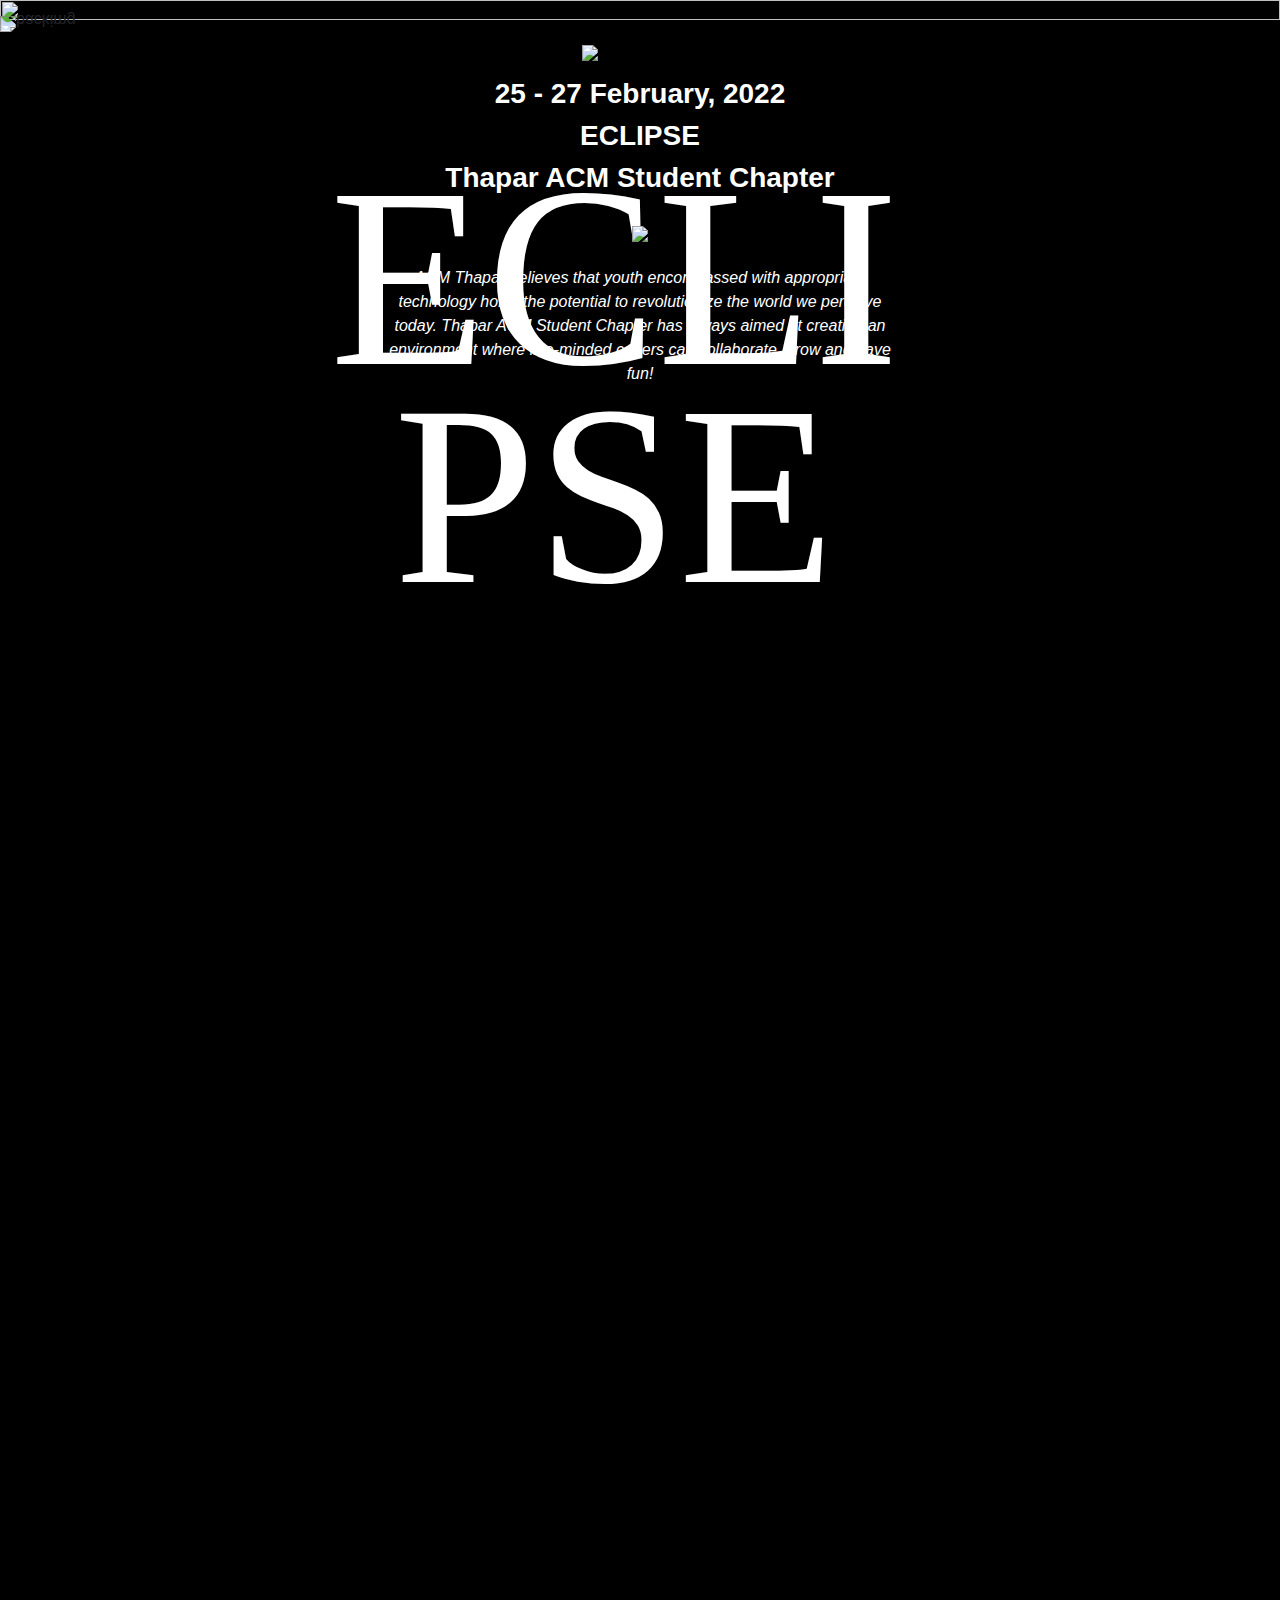
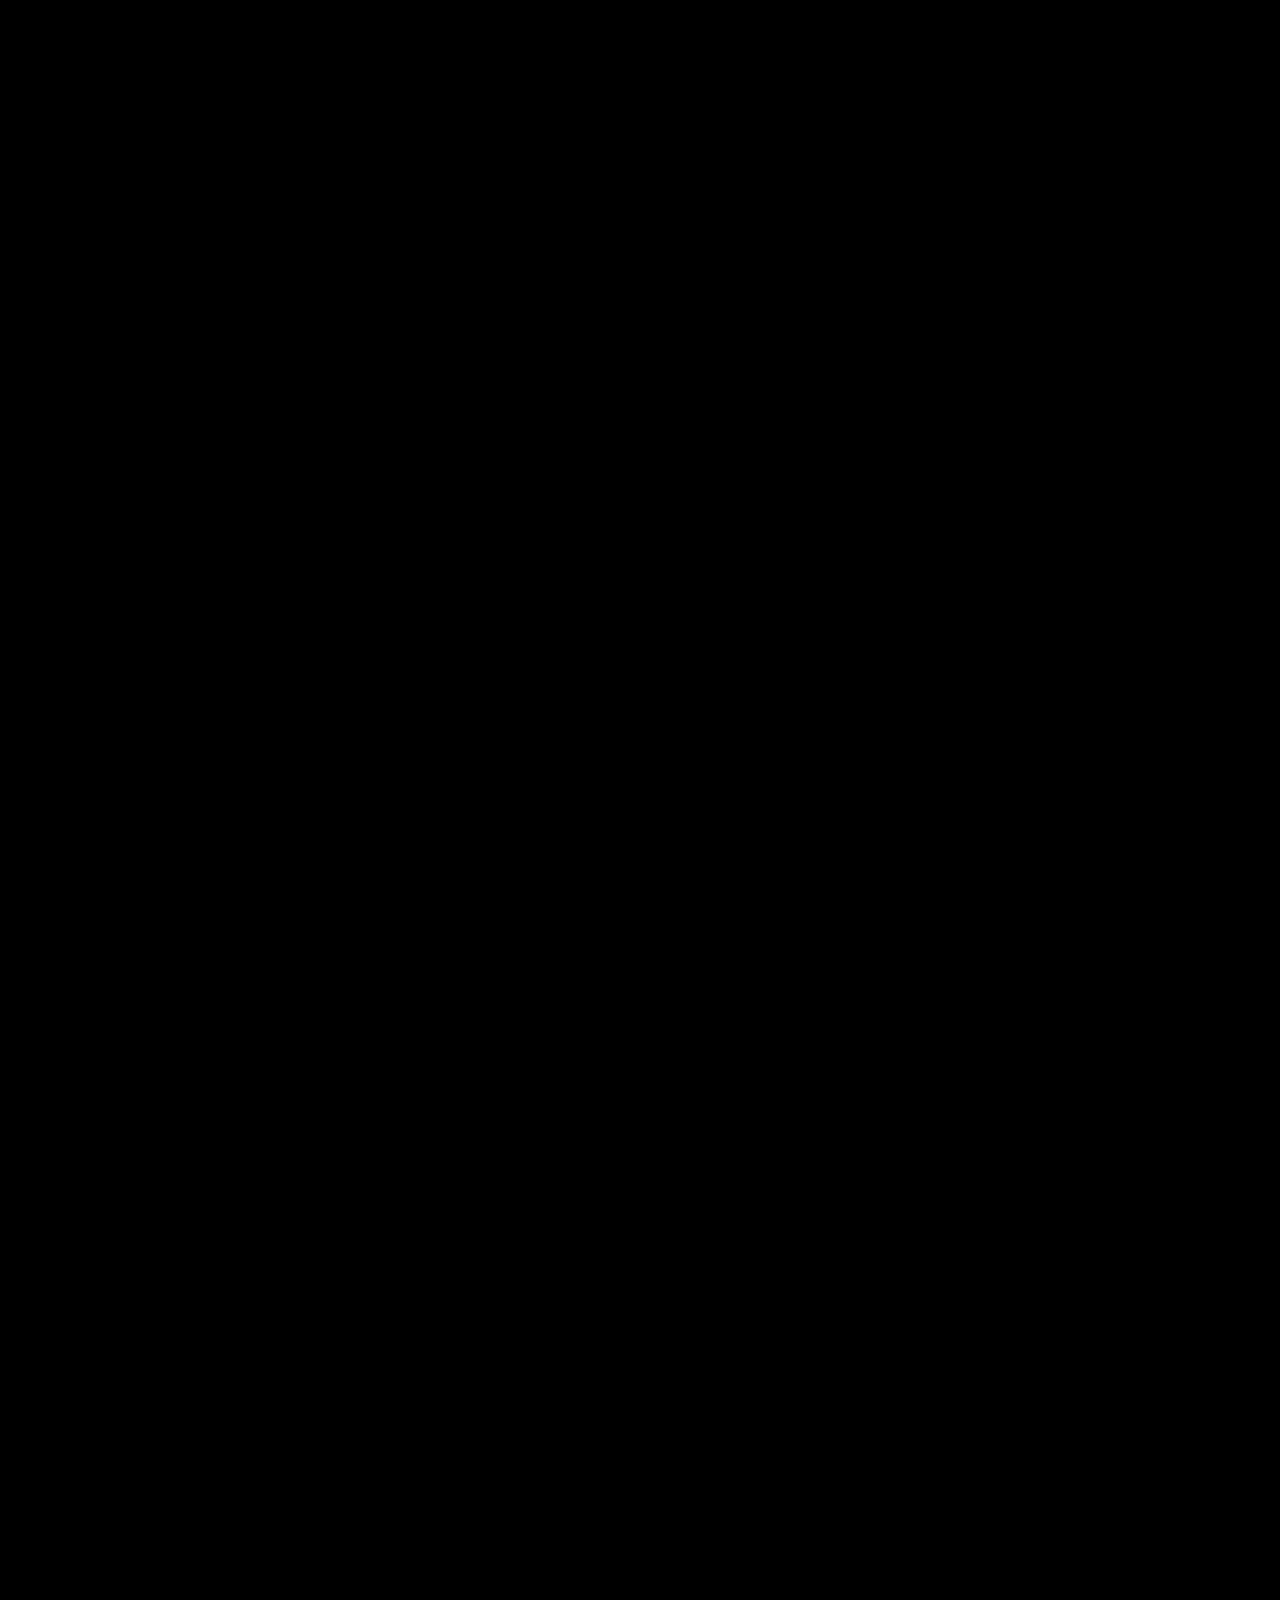
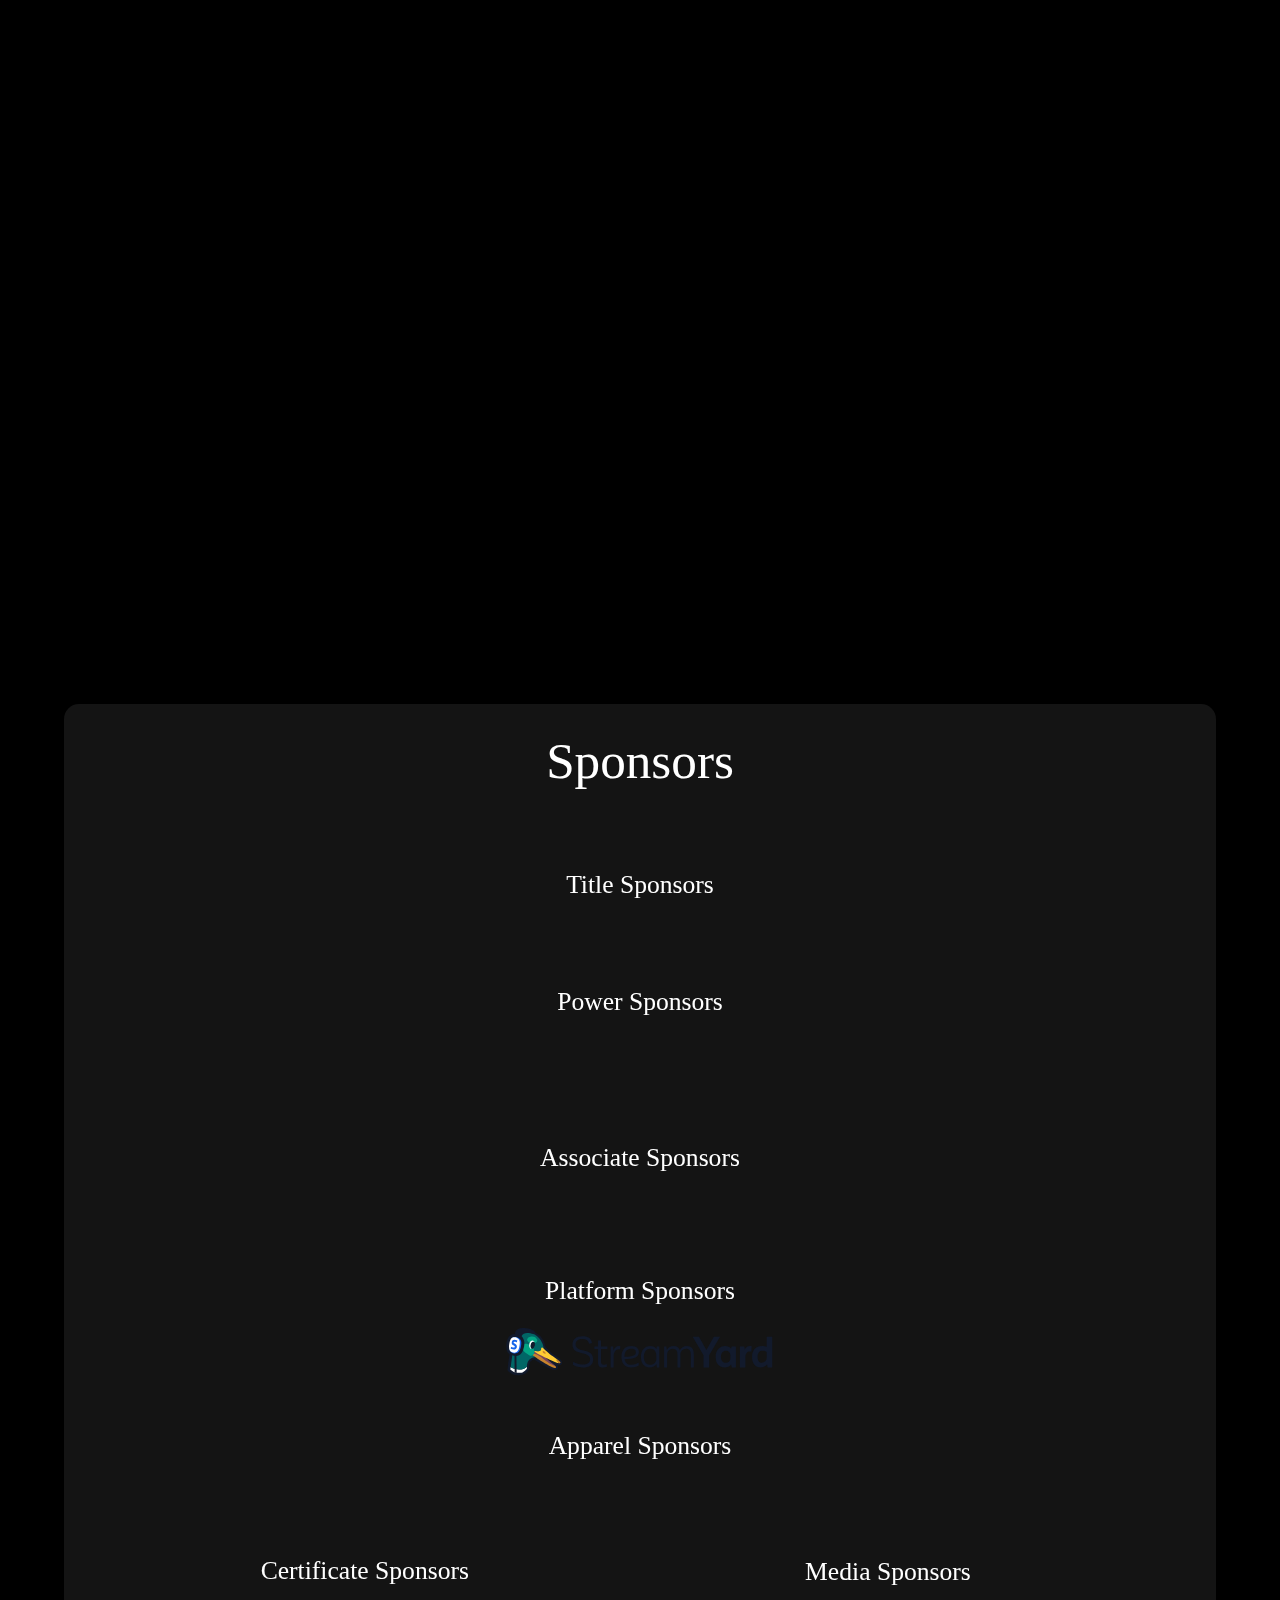
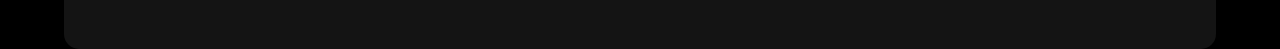
==== commit 9e02ef64: "updates" ====
--- a/index.html
+++ b/index.html
@@ -126,8 +126,8 @@
         </div>
 
         <div data-aos="zoom-in" class="image-overlay9">
-          <div>
-            <img src="./images/code.png" alt="" class="codepic">
+          <div class="main-img-div">
+            <img src="./images/flamingo2.png" alt="" class="codepic">
           </div>
         </div>
 <!----image2----> 
@@ -248,16 +248,16 @@
        <div data-aos="flip-left" data-aos-offset="400" class="image-overlay24">
          <h1 class="event1">Flamingo</h1>
          <p class="event1details">Flamingo is a designing event wherein the participants would be given a case study, and they'll be required to make a brand for the same. The event is organized to challenge the problem-solving capability of an individual and, in the end, form the most holistic approach towards the problem in a time-sensitive environment.</p>
-         <div class="button button-1">Register</div>       
+         <a href="https://forms.gle/7bzweAqVB3NhHs7b7"><div class="button button-1"><a href="https://forms.gle/7bzweAqVB3NhHs7b7" target="_blank">Register</a></div></a>       
         </div>
 
        <div data-aos="flip-right" data-aos-offset="400" class="image-overlay25">
         <h1 class="event2">Hacklipse</h1>
         <p class="event2details">Hacklipse is an open for all 24-hour virtual hackathon, to be held on 26 February 2022. Upskill your coding skills and brainstorm ideas to develop innovative solutions for the case studies provided. Whether you are a novice or have prior experience, we expect many to show up to this enthralling event set in the backdrop of a thrilling science fiction tale hundreds of years into the future!</p>
-        <div class="button button-2">Register</div>  
+        <div class="button button-2"><a href="https://forms.gle/7bzweAqVB3NhHs7b7" target="_blank">Register</a></div>
         <div 
           class="apply-button" 
-          data-hackathon-slug="YOUR-HACKATHON-SLUG" 
+          data-hackathon-slug="hacklipse2" 
           data-button-theme="light"
           style="height: 44px; width: 312px"
         ></div>     
@@ -268,7 +268,7 @@
         <h1 class="event3">Enigma</h1>
         <!-- <h1 class="event3"> Round)</h1> -->
         <p class="event3details">Enigma is a competitive programming open event for college students. Enigma will provide you an opportunity to measure and hone ones' capabilities and provide a platform to compare oneself to programmers worldwide. Join in for a riveting ride that will test your ability to perform under pressure and put ideas into action to create innovative and effective solutions.</p>
-        <div class="button button-3">Register</div>       
+        <a href="https://forms.gle/7bzweAqVB3NhHs7b7"><div class="button button-3"><a href="https://forms.gle/7bzweAqVB3NhHs7b7" target="_blank">Register</a></div></a>       
       </div>
 <!----Events----> 
 
--- a/about.css
+++ b/about.css
@@ -1,428 +1,914 @@
 @import url(//db.onlinewebfonts.com/c/4f6fb2fa3c231278167b36e966718cbb?family=Uni+Sans+Heavy);
-*{
-    margin:0px;
-    padding:0px;
-}
-.body{
-    width:100%;  
-}
-.backimg{   
-    width:100%;
-    height: 120%;
-}
-
+@font-face {
+  font-family: 'akira-expanded';
+  src: url(./font/akira_expanded/Akira\ Expanded\ Demo.otf);
+}
+* {
+  margin: 0px;
+  padding: 0px;
+}
+.body {
+  width: 100%;
+  background-color: #000000 !important;
+}
+.backimg {
+  width: 100%;
+  height: 120%;
+}
+.backimg:nth-child(2) {
+  transform: scaleX(-1) rotate(180deg);
+  top: -20px;
+  position: relative;
+}
 
 /*ECLIPSE*/
-.image-overlay{
-    position: absolute;
-    top:9.7vw;
-    left:-2%;
-    width:100%;
-    display: flex;
-    flex-direction: column;
-    align-items: center;
-    justify-content: center;
-    color: white;
-    font-family:ButlerBold;
-    font-weight:normal;
-    
-}
-.ecli, .pse{
-    font-size:20vw;
-}  
-.pse{
-    position: absolute;
-    top:17vw; 
-}
-.stairs{
-    width:80vw;
+.image-overlay {
+  position: absolute;
+  top: 9.7vw;
+  left: -2%;
+  width: 100%;
+  display: flex;
+  flex-direction: column;
+  align-items: center;
+  justify-content: center;
+  color: white;
+  font-family: ButlerBold;
+  font-weight: normal;
+}
+.ecli,
+.pse {
+  font-size: 20vw;
+}
+.pse {
+  position: absolute;
+  top: 17vw;
+}
+.stairs {
+  width: 80vw;
 }
 /*Stairs*/
-.image--overlay{
-    position: absolute;
-    top:33vw;
-    left:10%;
-    align-items: center;
-    justify-content: center;
-}
-.about{
-    font-size:3vw;
-    font-family: ButlerBold;
-}
-.details{
-    font-size: 1.2vw;
-    font-family: ButlerRegular;
+.image--overlay {
+  position: absolute;
+  top: 33vw;
+  left: 10%;
+  align-items: center;
+  justify-content: center;
+}
+.about {
+  font-size: 3vw;
+  font-family: 'akira-expanded';
+}
+.details {
+  font-size: 1.2vw;
+  font-family: Helvetica;
 }
 /*ABOUTEVENTS*/
-.image-overlay1{
-    width:27%;
-    position: absolute;
-    top:65vw;
-    left:9%;
-    color: white;
-    display: flex;
-    flex-direction: column;
-    text-align: center;
-    
-}
-.logo{
-    width:90%;
+.image-overlay1 {
+  width: 27%;
+  position: absolute;
+  top: 65vw;
+  left: 9%;
+  color: white;
+  display: flex;
+  flex-direction: column;
+  text-align: center;
+}
+.logo {
+  width: 90%;
 }
 /*LOGO*/
-.image-overlay2{
-    width:27%;
-    position: absolute;
-    top:98vw;
-    left:69%;
-}
-.EventDetails{
-    font-size: 4vw;
-    font-family: ButlerBold;
-    margin:0;
+.image-overlay2 {
+  width: 27%;
+  position: absolute;
+  top: 98vw;
+  left: 69%;
+}
+.EventDetails {
+  font-size: 4vw;
+  font-family: 'akira-expanded';
+  margin: 0;
 }
 /*EVENTDETAILS*/
-.image-overlay3{
-    position: absolute;
-    top:120vw;
-    left:18%;
-    color:white;
-    
-    
+.image-overlay3 {
+  position: absolute;
+  top: 120vw;
+  left: 18%;
+  color: white;
 }
 /*IMAGE1*/
-.image-overlay4{
-    position: absolute;
-    top:130vw;
-    left:42%;  
-}
-.frame1, .frame4{
-    width:16vw;
-}
-.framepc, .frameboy{
-    width:14vw;
-}
-.image-overlay5{
-    position: absolute;
-    top:131vw;
-    left:43%; 
+.image-overlay4 {
+  position: absolute;
+  top: 130vw;
+  left: 42%;
+}
+.frame1,
+.frame4 {
+  width: 16vw;
+}
+.framepc,
+.frameboy {
+  width: 14vw;
+}
+.image-overlay5 {
+  position: absolute;
+  top: 131vw;
+  left: 43%;
 }
 /*TIME1*/
-.image-overlay6{
-    position: absolute;
-    top:155vw;
-    left:45%; 
-}
-.image-overlay7{
-    position: absolute;
-    top:157vw;
-    left:45.3%; 
-    
-}
-.image-overlay7, .image-overlay28, .image-overlay30{
-    color:white;
-    text-align: center;
-}
-.frame2{
-    width:8vw;
-}
-.time{
-    font-size:1.6vw;
-    font-family: ButlerRegular;
-}
-.date{
-font-size:1vw;
-font-family: ButlerRegular;
+.image-overlay6 {
+  position: absolute;
+  top: 155vw;
+  left: 45%;
+}
+.image-overlay7 {
+  position: absolute;
+  top: 157vw;
+  left: 45.3%;
+}
+.image-overlay7,
+.image-overlay28,
+.image-overlay30 {
+  color: white;
+  text-align: center;
+}
+.frame2 {
+  width: 8vw;
+}
+.time {
+  font-size: 1.68vw;
+  font-family: Helvetica;
+  text-align: center;
+}
+.date {
+  font-size: 1.12vw;
+  font-family: Helvetica;
+  text-align: center;
 }
 /*IMAGE2*/
-.image-overlay8{
-    position: absolute;
-    top:141vw;
-    left:10%;    
-}
-.image-overlay8:hover{
-    transform: scale(1.1);
-}
-.frame3{
-    width:33vw;
-}
-.image-overlay9{
-    position: absolute;
-    top:142.5vw;
-    left:11.7%; 
-}
-.codepic{
-    width:29.2vw;
+.image-overlay8 {
+  position: absolute;
+  top: 141vw;
+  left: 10%;
+}
+.image-overlay8:hover {
+  transform: scale(1.1);
+}
+.frame3 {
+  width: 33vw;
+}
+.image-overlay9 {
+  position: absolute;
+  top: 143.6vw;
+  left: 11.3%;
+}
+.main-img-div{
+  width: 29.8vw;
+}
+.codepic {
+  width: 30.56vw;
+  border-radius: 50%;
+  position: relative;
+  top: 20% !important;
 }
 /*IMAGE3*/
-.image-overlay10{
-    position: absolute;
-    top: 172vw;
-    left:37%;  
-}
-
-.frameboy{
-    position: absolute;
-    top: 173vw;
-    left:38%;
- 
+.image-overlay10 {
+  position: absolute;
+  top: 172vw;
+  left: 37%;
+}
+.eclipse-logo {
+  width: 6vw;
+  margin: auto;
+  position: absolute;
+  top: 4.5vh;
+  left: 45.5vw;
+}
+.eclipse-logo img {
+  width: 100%;
+}
+
+.frameboy {
+  position: absolute;
+  top: 173vw;
+  left: 38%;
 }
 /*IMAGE4*/
-.image-overlay12{
-    position: absolute;
-    top: 187vw;
-    left:55%; 
-}
-.frame5, .frame7{
-    width:16vw;
-}
-.image-overlay13{
-    position: absolute;
-    top: 188vw;
-    left:56%; 
-}
-.codepic1, .framepc1{
-    width:14vw;
+.image-overlay12 {
+  position: absolute;
+  top: 187vw;
+  left: 55%;
+}
+.frame5,
+.frame7 {
+  width: 16vw;
+}
+.image-overlay13 {
+  position: absolute;
+  top: 188vw;
+  left: 56%;
+}
+.codepic1,
+.framepc1 {
+  width: 14vw;
 }
 /*IMAGE5*/
-.image-overlay14{
-    position: absolute;
-    top: 199vw;
-    left:67%; 
-}
-.frame6, .frame9{
-    width:25vw;
-}
-.image-overlay15{
-    position: absolute;
-    top: 200.5vw;
-    left:68.5%; 
-}
-.frameboy1, .codepic2{
-    width:21.5vw;
+.image-overlay14 {
+  position: absolute;
+  top: 199vw;
+  left: 67%;
+}
+.frame6,
+.frame9 {
+  width: 25vw;
+}
+.image-overlay15 {
+  position: absolute;
+  top: 200.5vw;
+  left: 68.5%;
+}
+.frameboy1,
+.codepic2 {
+  width: 21.5vw;
 }
 /*IMAGE6*/
-.image-overlay16{
-    position: absolute;
-    top: 223vw;
-    left:56%; 
-}
-
-.image-overlay17{
-    position: absolute;
-    top: 224vw;
-    left:57%; 
+.image-overlay16 {
+  position: absolute;
+  top: 223vw;
+  left: 56%;
+}
+
+.image-overlay17 {
+  position: absolute;
+  top: 224vw;
+  left: 57%;
 }
 
 /*IMAGE7*/
-.image-overlay18{
-    position: absolute;
-    top:238vw;
-    left:34%;   
-}
-.frame8, .frame10{
-    width:17vw;
-}
-.framepc2, .frameboy2{
-    width:14vw;
-}
-.image-overlay19{
-    position: absolute;
-    top:239vw;
-    left:35.5%;   
+.image-overlay18 {
+  position: absolute;
+  top: 238vw;
+  left: 34%;
+}
+.frame8,
+.frame10 {
+  width: 17vw;
+}
+.framepc2,
+.frameboy2 {
+  width: 14vw;
+}
+.image-overlay19 {
+  position: absolute;
+  top: 239vw;
+  left: 35.5%;
 }
 /*IMAGE8*/
-.image-overlay20{
-    position: absolute;
-    top:252vw;
-    left:10%;  
-}
-
-
-.image-overlay21{
-    position: absolute;
-    top:253.5vw;
-    left:11.7%;   
+.image-overlay20 {
+  position: absolute;
+  top: 252vw;
+  left: 10%;
+}
+
+.image-overlay21 {
+  position: absolute;
+  top: 253.5vw;
+  left: 11.7%;
 }
 /*IMAGE9*/
-.image-overlay22{
-    position: absolute;
-    top:275vw;
-    left:34%;   
-}
-
-.image-overlay23{
-    position: absolute;
-    top:276vw;
-    left:35.5%; 
+.image-overlay22 {
+  position: absolute;
+  top: 275vw;
+  left: 34%;
+}
+
+.image-overlay23 {
+  position: absolute;
+  top: 276vw;
+  left: 35.5%;
 }
 /*EVENT1*/
-.image-overlay24{
-    position: absolute;
-    top:149vw;
-    left:60%; 
-    color:white;
-    display: flex;
-    flex-direction: column;
-    text-align: center;
-}
-.event1{
-    font-size:2.5vw;
-    font-family: ButlerBold;
-}
-.event1details{
-    width:18vw;
-    font-size: 1.2vw;
-    font-family: ButlerRegular;
-}
-.button1{
-    position: absolute;
-    top:14vw;
-    left:30%;
-    width:40%;
-    font-size: 1vw;
-    background-color: #00C894;
-    border-radius: 1.2vw;
+.image-overlay24 {
+  position: absolute;
+  top: 149vw;
+  left: 60%;
+  color: white;
+  display: flex;
+  flex-direction: column;
+  align-items: center;
+  text-align: center;
+}
+.event1 {
+  font-size: 2.5vw;
+  font-family: 'akira-expanded';
+}
+.event1details {
+  width: 28vw;
+  font-size: 1.2vw;
+  font-family: Helvetica;
+}
+.button1 {
+  top: 18vw;
+  margin-left: none;
+  width: 40%;
+  font-size: 1vw;
+  background-color: #00c894;
+  border-radius: 1.5vw;
 }
 /*EVENT2*/
-.image-overlay25{
-    position: absolute;
-    top:206vw;
-    left:32%; 
-    color:white;
-    display: flex;
-    flex-direction: column;
-    text-align: center;
-}
-.event2{
-    font-size:2.5vw;
-    font-family: ButlerBold;
-}
-.event2details{
-    width:18vw;
-    font-size: 1.2vw;
-    font-family: ButlerRegular;
-}
-.button2{
-    position: absolute;
-    top:14vw;
-    left:30%; 
-    width:40%;
-    font-size: 1vw;
-    background-color: #00C894;
-    border-radius: 1.5vw;
+.image-overlay25 {
+  position: absolute;
+  top: 206vw;
+  left: 21%;
+  color: white;
+  display: flex;
+  flex-direction: column;
+  align-items: center;
+  text-align: center;
+}
+.event2 {
+  font-size: 2.5vw;
+  font-family: 'akira-expanded';
+  /* position: relative;
+  right: 75px; */
+}
+.event2details {
+  width: 28vw;
+  font-size: 1.2vw;
+  font-family: Helvetica;
+  /* position: relative;
+  right: 75px; */
+}
+.button2 {
+  position: absolute;
+  top: 19vw;
+  width: 40%;
+  /* left: 15%; */
+  font-size: 1vw;
+  background-color: #00c894;
+  border-radius: 1.5vw;
 }
 /*EVENT3*/
-.image-overlay26{
-    position: absolute;
-    top:255vw;
-    left:53%; 
-    color:white;
-    display: flex;
-    flex-direction: column;
-    text-align: center;
-}
-.event3{
-    font-size:2.5vw;
-    font-family: ButlerBold;
-}
-.event3details{
-    width:18vw;
-    font-size: 1.2vw;
-    font-family: ButlerRegular;
-}
-.button3{
-    position: absolute;
-    top:17vw;
-    left:30%; 
-    width:40%;
-    font-size: 1vw;
-    background-color: #00C894;
-    border-radius: 1.5vw;
+.image-overlay26 {
+  position: absolute;
+  top: 255vw;
+  left: 53%;
+  color: white;
+  display: flex;
+  flex-direction: column;
+  align-items: center;
+  text-align: center;
+}
+.event3 {
+  font-size: 2.5vw;
+  font-family: 'akira-expanded';
+}
+.event3details {
+  width: 28vw;
+  font-size: 1.2vw;
+  font-family: Helvetica;
+}
+.button3 {
+  position: absolute;
+  top: 19vw;
+  /* left: 30%; */
+  width: 40%;
+  font-size: 1vw;
+  background-color: #00c894;
+  border-radius: 1.5vw;
 }
 /*Time2*/
-.image-overlay27{
-    position: absolute;
-    top:209vw;
-    left:57%; 
-}
-.image-overlay28{
-    position: absolute;
-    top:211vw;
-    left:57.3%; 
+.image-overlay27 {
+  position: absolute;
+  top: 209vw;
+  left: 57%;
+}
+.image-overlay28 {
+  position: absolute;
+  top: 211vw;
+  left: 57.3%;
+}
+/*Time3*/
+.image-overlay29 {
+  position: absolute;
+  top: 261vw;
+  left: 37%;
+}
+.image-overlay30 {
+  position: absolute;
+  top: 263vw;
+  left: 37.3%;
+}
+footer {
+  overflow-x: hidden;
+  background-color: black;
+  color: white;
+}
+footer img {
+  height: 3rem;
+  margin: 1.5rem 0;
+}
+footer a {
+  color: white;
+}
+footer a .disc {
+  color: white;
+}
+footer svg.svg-inline--fa {
+  font-size: 1.6rem;
+  margin: 1.2rem 0.5rem 0 0;
+}
+footer .svg-inline--fa:hover {
+  color: #03a9f4 !important;
+}
+.hover-effect:hover {
+  /* transform: scale(1.1); */
+  transform: translateY(-10px);
+}
+
+@media only screen and (max-width: 768px) {
+  .button2 {
+    top: 20vw;
+    left: -2.5rem;
+  }
+  .button3 {
+    top: 20vw;
+  }
+}
+
+.button {
+  justify-content: center;
+  align-items: center;
+  width: 50%;
+  height: 1rem;
+  padding-top: 2%;
+  padding-bottom: 30px;
+  text-align: center;
+  color: rgb(0, 0, 0);
+  text-transform: uppercase;
+  font-weight: 600;
+  margin-left: 0rem;
+  margin-bottom: 30px;
+  cursor: pointer;
+  display: inline-block;
   
 }
-/*Time3*/
-.image-overlay29{
-    position: absolute;
-    top:261vw;
-    left:37%; 
-}
-.image-overlay30{
-    position: absolute;
-    top:263vw;
-    left:37.3%; 
-   
-}
-hr.socket{
-    width: 100%;
-    border-top: .2rem solid #666b71a8;
-    margin-top: 3rem;
-  }
-footer{
-    overflow-x: hidden;
-    background-color:rgb(240, 229, 229) ;
-    color: black;
-  }
-  footer img{
-    height: 3rem;
-    margin: 1.5rem 0;
-  }
-  footer a{
-    color: black;
-  }
-  footer a .disc{
-    color: black;
-  }
-  footer svg.svg-inline--fa{
-    font-size: 1.6rem;
-    margin: 1.2rem .5rem 0 0;
-  }
-  footer .svg-inline--fa:hover{
-    color: #03a9f4 !important;
-  }
-  
-  .btn-secondary {
-    font-family: 'Uni Sans Heavy';
-    border-radius: 0;
-    font-size: inherit;
-    text-transform: uppercase;
-    background-color: #2C2F33;
-    color: white;
-    transition: 0.25s;
-  }
-  .btn-secondary:hover,
-  .btn-secondary:focus {
-    box-shadow: inset 6.5em 0 0 0 var(--hover);
-    border-color: #03a9f4;
-    background-color:#03a9f4 ;
-    color: white;
-  }
-
-
-.hover-effect:hover{
-    /* transform: scale(1.1); */
-    transform: translateY(-10px);
-}
-
-
-
-
-
-
-
-
-
-
-
-
-
+
+.button-1,
+.button-2,
+.button-3 {
+  background-color: transparent;
+  border: 3px solid #00d7c3;
+  border-radius: 50px;
+  -webkit-transition: all 0.15s ease-in-out;
+  transition: all 0.15s ease-in-out;
+  color: #00d7c3;
+}
+.button-1:hover,
+.button-2:hover,
+.button-3:hover {
+  background-color: #00d7c3;
+  color: white;
+  box-shadow: 0 0 10px 0 #00d7c3 inset, 0 0 20px 2px #00d7c3;
+  border: 3px solid #00d7c3;
+}
+/* .button-1,
+.button-3 {
+  margin-left: 7rem;
+}
+.button-2 {
+  margin-left: 2rem;
+} */
+/* Loader */
+.display-none{
+  display: none !important;
+}
+/* KEYFRAMES */
+
+@keyframes spin {
+  from {
+    transform: rotate(0);
+  }
+  to{
+    transform: rotate(359deg);
+  }
+}
+
+@keyframes spin3D {
+  from {
+    transform: rotate3d(.5,.5,.5, 360deg);
+  }
+  to{
+    transform: rotate3d(0deg);
+  }
+}
+
+@keyframes configure-clockwise {
+  0% {
+    transform: rotate(0);
+  }
+  25% {
+    transform: rotate(90deg);
+  }
+  50% {
+    transform: rotate(180deg);
+  }
+  75% {
+    transform: rotate(270deg);
+  }
+  100% {
+    transform: rotate(360deg);
+  }
+}
+
+@keyframes configure-xclockwise {
+  0% {
+    transform: rotate(45deg);
+  }
+  25% {
+    transform: rotate(-45deg);
+  }
+  50% {
+    transform: rotate(-135deg);
+  }
+  75% {
+    transform: rotate(-225deg);
+  }
+  100% {
+    transform: rotate(-315deg);
+  }
+}
+
+@keyframes pulse {
+  from {
+    opacity: 1;
+    transform: scale(1);
+  }
+  to {
+    opacity: .25;
+    transform: scale(.75);
+  }
+}
+
+/* GRID STYLING */
+
+* {
+  box-sizing: border-box;
+}
+
+
+
+.spinner-box {
+  width: 300px;
+  height: 300px;
+  display: flex;
+  justify-content: center;
+  align-items: center;
+  background-color: transparent;
+  margin: auto;
+  margin-top: 20vh !important;
+}
+
+/* SPINNING CIRCLE */
+
+.leo-border-1 {
+  position: absolute;
+  width: 150px;
+  height: 150px;
+  padding: 3px;
+  display: flex;
+  justify-content: center;
+  align-items: center;
+  border-radius: 50%;
+  background: rgb(63,249,220);
+  background: linear-gradient(0deg, rgba(63,249,220,0.1) 33%, rgba(63,249,220,1) 100%);
+  animation: spin3D 1.8s linear 0s infinite;
+}
+
+.leo-core-1 {
+  width: 100%;
+  height: 100%;
+  background-color: #37474faa;
+  border-radius: 50%;
+}
+
+.leo-border-2 {
+  position: absolute;
+  width: 150px;
+  height: 150px;
+  padding: 3px;
+  display: flex;
+  justify-content: center;
+  align-items: center;
+  border-radius: 50%;
+  background: rgb(251, 91, 83);
+  background: linear-gradient(0deg, rgba(251, 91, 83, 0.1) 33%, rgba(251, 91, 83, 1) 100%);
+  animation: spin3D 2.2s linear 0s infinite;
+}
+
+.leo-core-2 {
+  width: 100%;
+  height: 100%;
+  background-color: #1d2630aa;
+  border-radius: 50%;
+}
+
+/* ALTERNATING ORBITS */
+
+.circle-border {
+  width: 150px;
+  height: 150px;
+  padding: 3px;
+  display: flex;
+  justify-content: center;
+  align-items: center;
+  border-radius: 50%;
+  background: rgb(63,249,220);
+  background: linear-gradient(0deg, rgba(63,249,220,0.1) 33%, rgba(63,249,220,1) 100%);
+  animation: spin .8s linear 0s infinite;
+}
+
+.circle-core {
+  width: 100%;
+  height: 100%;
+  background-color: #1d2630;
+  border-radius: 50%;
+}
+
+/* X-ROTATING BOXES */
+
+.configure-border-1 {
+  width: 115px;
+  height: 115px;
+  padding: 3px;
+  position: absolute;
+  display: flex;
+  justify-content: center;
+  align-items: center;
+  background: #fb5b53;
+  animation: configure-clockwise 3s ease-in-out 0s infinite alternate;
+}
+
+.configure-border-2 {
+  width: 115px;
+  height: 115px;
+  padding: 3px;
+  left: -115px;
+  display: flex;
+  justify-content: center;
+  align-items: center;
+  background: rgb(63,249,220);
+  transform: rotate(45deg);
+  animation: configure-xclockwise 3s ease-in-out 0s infinite alternate;
+}
+
+.configure-core {
+  width: 100%;
+  height: 100%;
+  background-color: #1d2630;
+}
+
+/* PULSE BUBBLES */
+
+.pulse-container {
+  width: 120px;
+  display: flex;
+  justify-content: space-between;
+  align-items: center;
+}
+
+.pulse-bubble {
+  width: 20px;
+  height: 20px;
+  border-radius: 50%;
+  background-color: #3ff9dc;
+}
+
+.pulse-bubble-1 {
+    animation: pulse .4s ease 0s infinite alternate;
+}
+.pulse-bubble-2 {
+    animation: pulse .4s ease .2s infinite alternate;
+}
+.pulse-bubble-3 {
+    animation: pulse .4s ease .4s infinite alternate;
+}
+
+/* SOLAR SYSTEM */
+
+.solar-system {
+  width: 250px;
+  height: 250px;
+  display: flex;
+  justify-content: center;
+  align-items: center;
+}
+
+.orbit {
+	position: relative;
+	display: flex;
+	justify-content: center;
+	align-items: center;
+	border: 1px solid #fafbfC;
+	border-radius: 50%;
+} 
+
+.earth-orbit {
+	width: 165px;
+	height: 165px;
+  -webkit-animation: spin 12s linear 0s infinite;
+}
+
+.venus-orbit {
+	width: 120px;
+	height: 120px;
+  -webkit-animation: spin 7.4s linear 0s infinite;
+}
+
+.mercury-orbit {
+	width: 90px;
+	height: 90px;
+  -webkit-animation: spin 3s linear 0s infinite;
+}
+
+.planet {
+	position: absolute;
+	top: -5px;
+  width: 10px;
+  height: 10px;
+	border-radius: 50%;
+  background-color: #3ff9dc;
+}
+
+.sun {
+	width: 35px;
+	height: 35px;
+	border-radius: 50%;
+	background-color: #ffab91;
+}
+
+.leo {
+	position: absolute;
+	display: flex;
+	justify-content: center;
+	align-items: center;
+	border-radius: 50%;
+}
+
+.blue-orbit {
+	width: 165px;
+	height: 165px;
+  border: 1px solid #91daffa5;
+  -webkit-animation: spin3D 3s linear .2s infinite;
+}
+
+.green-orbit {
+	width: 120px;
+	height: 120px;
+  border: 1px solid #91ffbfa5;
+  -webkit-animation: spin3D 2s linear 0s infinite;
+}
+
+.red-orbit {
+	width: 90px;
+	height: 90px;
+  border: 1px solid #ffca91a5;
+  -webkit-animation: spin3D 1s linear 0s infinite;
+}
+
+.white-orbit {
+	width: 60px;
+	height: 60px;
+  border: 2px solid #ffffff;
+  -webkit-animation: spin3D 10s linear 0s infinite;
+}
+
+.w1 {
+  transform: rotate3D(1, 1, 1, 90deg);
+}
+
+.w2 {
+  transform: rotate3D(1, 2, .5, 90deg);
+}
+
+.w3 {
+  transform: rotate3D(.5, 1, 2, 90deg);
+}
+
+.three-quarter-spinner {
+  width: 50px;
+  height: 50px;
+  border: 3px solid #fb5b53;
+  border-top: 3px solid transparent;
+  border-radius: 50%;
+  animation: spin .5s linear 0s infinite;
+}
+.loader-wrapper {
+  width: 100%;
+  height: 100%;
+  position: fixed;
+  top: 0;
+  left: 0;
+  background-color: black;
+  display: block;
+  justify-content: center;
+  align-items: center;
+  z-index: 999;
+  overflow: hidden;
+}
+
+/* Sponsors */
+.image-overlay31{
+  padding: 2%;
+  position: absolute;
+  top:305vw;
+  left:5vw;
+  justify-content: center;
+  align-items: center;
+  text-align:center;
+  backdrop-filter: blur(2px);
+  width: 90%;
+  margin: auto;
+  background-color: rgba(214, 214, 214, 0.096);
+  border-radius: 15px;
+}
+.row{
+  margin:0px;
+  margin-top:2%;
+}
+.eventheading, .titleheading, .powerheading, .apparelheading,
+ .mediaheading, .certificateheading, .associateheading,
+.platformheading{
+  color:white;
+  font-family: "akira-expanded";
+  font-size:2vw;
+}
+.eventheading{
+  font-size: 4vw;
+}
+.titleheading, .powerheading, .associateheading
+{
+  margin-top:3%;
+}
+.growthgear, .henryharvin{
+  width:50%;
+}
+
+
+.polygon{
+  width:35%;
+  margin: 2% 0 4%;
+}
+.devfolio{
+  width:30%;
+  margin: 2% 0 4%;
+
+}
+ .tezos, .filecoin, .celo, .redbull, .hackclub{
+  width:30%;
+}
+.d2c{
+  width:20%;
+}
+.d2c, .tezos, .filecoin, .celo, .redbull, .hackclub
+{
+  margin-top:2%;
+}
+
+ .easyshiksha, .interviewbuddy{
+   margin-top:10%;
+  width:50%;
+}
+.jetbrains, .onepassword{
+  margin-top:10%;
+  width:30%;
+}
+.platformheading, .apparelheading, .certificateheading,
+.mediaheading{
+  margin-top:5%;
+}
+.streamland{
+  width:25%;
+}
+.kappsons{
+  width:50%;
+}
+.wanderlooms{
+  width:23%;
+}
+.givememycertificate{
+  width:60%;
+  margin-top:5.5%;
+}
+.noticebard{
+  position:absolute;
+  width:35%;
+  left:40%;
+  top:15%;
+}
+.mediaheading{
+  position: absolute;
+  left:30%;
+}
+a{
+  color: inherit
+}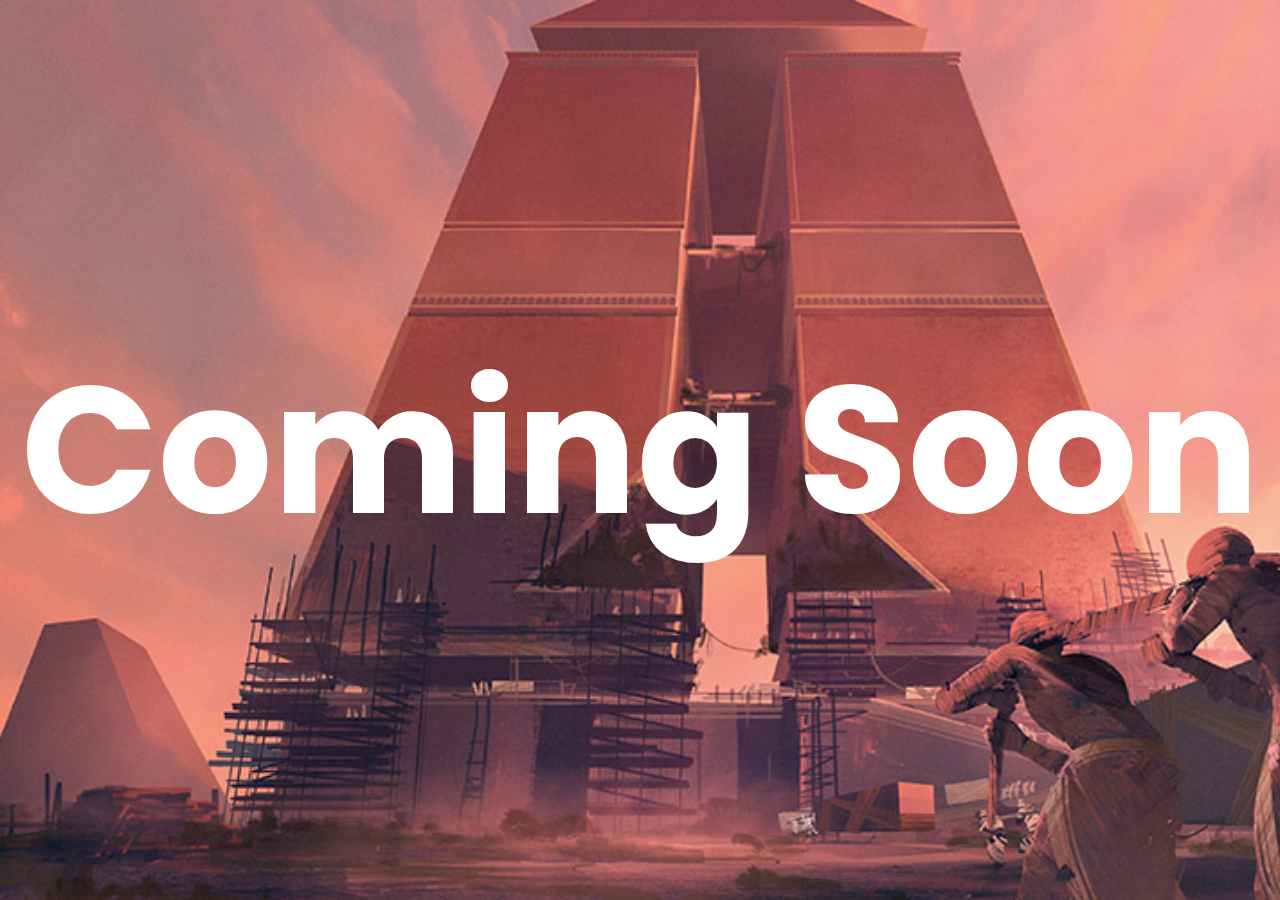
==== commit d9c0b56d: "Replaced website with coming soon" ====
--- a/index.html
+++ b/index.html
@@ -1,478 +1,18 @@
 <!DOCTYPE html>
 <html lang="en">
+
 <head>
     <meta charset="UTF-8">
     <meta http-equiv="X-UA-Compatible" content="IE=edge">
     <meta name="viewport" content="width=device-width, initial-scale=1.0">
-    <link rel="stylesheet" href="https://maxcdn.bootstrapcdn.com/bootstrap/4.0.0/css/bootstrap.min.css" integrity="sha384-Gn5384xqQ1aoWXA+058RXPxPg6fy4IWvTNh0E263XmFcJlSAwiGgFAW/dAiS6JXm" crossorigin="anonymous">
-    <link rel="stylesheet" media="screen" href="https://fontlibrary.org//face/butler" type="text/css"/>
-    <link rel="stylesheet" href="https://unpkg.com/aos@next/dist/aos.css" />
-    <link rel="stylesheet" href="style.css">
-    <link rel="stylesheet" href="about.css" />
-    <script src="https://cdnjs.cloudflare.com/ajax/libs/jquery/3.6.0/jquery.min.js"></script>
-
     <title>Eclipse</title>
-    
+    <link rel="stylesheet" href="style_new.css">
 </head>
 
-<body style="background-color: black;">
-  
- <section class="main">
-  <img src="https://acm-thapar.github.io/Eclipse-v2/images/bg.jpeg" alt="" class="backimg">
-  <img src="https://acm-thapar.github.io/Eclipse-v2/images/bg.jpeg" alt="backimg" class="backimg">
-   <div class="container">
-    <div  class="eclipse-logo"><img src="images/eclipselogo.png"></div>
+<body>
+    <div class="content">
+        <span>Coming Soon</span>
+    </div>
+</body>
 
-       
-  <!-- Loader -->
-  <div class="loader-wrapper">
-    <div class="spinner-box">
-      <div class="blue-orbit leo">
-      </div>
-    
-      <div class="green-orbit leo">
-      </div>
-      
-      <div class="red-orbit leo">
-      </div>
-      
-      <div class="white-orbit w1 leo">
-      </div><div class="white-orbit w2 leo">
-      </div><div class="white-orbit w3 leo">
-      </div>
-    </div>
-    
-</div>
-
-  <!-- Loader -->
-
-
-  <!----Heading---->
-        <div class="image-overlay">
-            <h1 class="ecli">ECLI</h1>
-            <h1 class="pse">PSE</h1>
-        </div>
-  <!----Heading---->
-
-
-
-  <!----stairs---->
-        <div class="image--overlay">    
-        <img class="stairs" src="https://acm-thapar.github.io/Eclipse-v2/images/stairs.png" alt="">
-        </div>
-  <!----stairs---->
-  
-  
-  <!----about---->
-        <div data-aos="fade-right" class="image-overlay1">
-          <h1 class="about">About</h1>
-          <p class="details">Thapar ACM Student Chapter presents to you Eclipse, a 3-day long flagship event to be held from 25th to 27th February. It incorporates three headlining events - Flamingo, Enigma, and Hacklipse. All events are designed to cater to the art of thinking and implementing by disintegrating the problem into smaller chunks and then using your logic-based creativity to solve it from different angles.</p>
-        </div>
- <!----about---->
-        
- <!----logo----> 
-        <div class="image-overlay2">
-          <img  data-aos="fade-left"  class="logo" src="./images/logo.png" alt="">
-        </div>
-<!----logo----> 
-
-
-<!----eventdetails----> 
-        <div data-aos="fade-right" class="image-overlay3">
-          <h1 class="EventDetails">Event</h1>
-          <h1 class="EventDetails">Details</h1>
-        </div>
-<!----eventdetails----> 
-
-<!------------------------------------------------------------------------set1---------------------------------------------------------------------->   
-
-<!----image1----> 
-       
-        <div data-aos="zoom-in" class="image-overlay4">
-          <div>
-            <img src="./images/frame1.png" alt="" class="frame1">
-            
-          </div>
-        </div>
- 
-        <div data-aos="zoom-in" class="image-overlay5">
-          <div>
-            <img src="./images/Framepc.png" alt="" class="framepc">
-          </div>
-        </div>
-<!----image1----> 
-<!----time----> 
-        <div data-aos="zoom-in-left" class="image-overlay6">
-          <div>
-            <img src="./images/rectframe.png" alt="" class="frame2">
-            
-          </div>
-        </div>
-
-        <div data-aos="zoom-in-left" class="image-overlay7">
-          <div>
-            <h1 class="time">6:00-9:00</h1>
-            <p class="date">27th Feb 2022</p>
-          </div>
-        </div>
-<!----time----> 
-
-<!----image2---->         
-        <div data-aos="zoom-in" class="image-overlay8">
-          <div>
-            <img src="./images/frame1.png" alt="" class="frame3">
-            
-          </div>
-        </div>
-
-        <div data-aos="zoom-in" class="image-overlay9">
-          <div class="main-img-div">
-            <img src="./images/flamingo2.png" alt="" class="codepic">
-          </div>
-        </div>
-<!----image2----> 
-
-<!----image3----> 
-        <div data-aos="zoom-in" class="image-overlay10">
-          <div>
-            <img src="./images/frame1.png" alt="" class="frame4">
-            
-          </div>
-        </div>
-
-        <div class="image-overlay11">
-          <div>
-            <img data-aos="zoom-in" src="./images/Frameboy.png" alt="" class="frameboy">
-          </div>
-        </div>
-<!----image3---->       
-<!------------------------------------------------------------------------set1---------------------------------------------------------------------->         
-
-
-<!------------------------------------------------------------------------set2----------------------------------------------------------------------> 
-<!----image4---->    
-        <div data-aos="zoom-in" class="image-overlay12">
-          <div>
-            <img src="./images/frame1.png" alt="" class="frame5">
-            
-          </div>
-        </div>
-
-        <div data-aos="zoom-in" class="image-overlay13">
-          <div>
-            <img src="./images/code.png" alt="" class="codepic1">
-          </div>
-        </div>
-<!----image4---->  
-
-<!----image5---->  
-        <div data-aos="zoom-in" class="image-overlay14">
-          <div>
-            <img src="./images/frame1.png" alt="" class="frame6">
-            
-          </div>
-        </div>
-
-        <div data-aos="zoom-in" class="image-overlay15">
-          <div>
-            <img src="./images/Frameboy.png" alt="" class="frameboy1">
-          </div>
-        </div>
-<!----image5---->  
-
-<!----image6---->  
-        <div data-aos="zoom-in" class="image-overlay16">
-          <div>
-            <img src="./images/frame1.png" alt="" class="frame7">
-            
-          </div>
-        </div>
-
-        <div data-aos="zoom-in" class="image-overlay17">
-          <div>
-            <img src="./images/Framepc.png" alt="" class="framepc1">
-          </div>
-        </div>
-<!----image6---->  
-<!------------------------------------------------------------------------set2---------------------------------------------------------------------->         
-
-
-<!------------------------------------------------------------------------set3----------------------------------------------------------------------> 
-<!----image7---->  
-        <div data-aos="zoom-in" class="image-overlay18">
-          <div>
-            <img src="./images/frame1.png" alt="" class="frame8">
-            
-          </div>
-        </div>
-        <div data-aos="zoom-in" class="image-overlay19">
-          <div>
-            <img src="./images/Framepc.png" alt="" class="framepc2">
-          </div>
-        </div>
-<!----image7---->  
-
-<!----image8---->  
-        <div data-aos="zoom-in" class="image-overlay20">
-          <div>
-            <img src="./images/frame1.png" alt="" class="frame9">
-            
-          </div>
-        </div>
-
-        <div data-aos="zoom-in" class="image-overlay21">
-          <div>
-            <img src="./images/code.png" alt="" class="codepic2">
-          </div>
-        </div>
-<!----image8---->  
-
-<!----image9---->  
-        <div data-aos="zoom-in" class="image-overlay22">
-          <div>
-            <img src="./images/frame1.png" alt="" class="frame10">
-            
-          </div>
-        </div>
-
-        <div data-aos="zoom-in" class="image-overlay23">
-          <div>
-            <img src="./images/Frameboy.png" alt="" class="frameboy2">
-          </div>
-        </div>
-<!----image9---->        
-
-<!------------------------------------------------------------------------set3---------------------------------------------------------------------->
-
-<!----Events---->  
-       <div data-aos="flip-left" data-aos-offset="400" class="image-overlay24">
-         <h1 class="event1">Flamingo</h1>
-         <p class="event1details">Flamingo is a designing event wherein the participants would be given a case study, and they'll be required to make a brand for the same. The event is organized to challenge the problem-solving capability of an individual and, in the end, form the most holistic approach towards the problem in a time-sensitive environment.</p>
-         <a href="https://forms.gle/7bzweAqVB3NhHs7b7"><div class="button button-1"><a href="https://forms.gle/7bzweAqVB3NhHs7b7" target="_blank">Register</a></div></a>       
-        </div>
-
-       <div data-aos="flip-right" data-aos-offset="400" class="image-overlay25">
-        <h1 class="event2">Hacklipse</h1>
-        <p class="event2details">Hacklipse is an open for all 24-hour virtual hackathon, to be held on 26 February 2022. Upskill your coding skills and brainstorm ideas to develop innovative solutions for the case studies provided. Whether you are a novice or have prior experience, we expect many to show up to this enthralling event set in the backdrop of a thrilling science fiction tale hundreds of years into the future!</p>
-        <div class="button button-2"><a href="https://forms.gle/7bzweAqVB3NhHs7b7" target="_blank">Register</a></div>
-        <div 
-          class="apply-button" 
-          data-hackathon-slug="hacklipse2" 
-          data-button-theme="light"
-          style="height: 44px; width: 312px"
-        ></div>     
-
-      </div>
-
-      <div data-aos="flip-left" data-aos-offset="400" class="image-overlay26">
-        <h1 class="event3">Enigma</h1>
-        <!-- <h1 class="event3"> Round)</h1> -->
-        <p class="event3details">Enigma is a competitive programming open event for college students. Enigma will provide you an opportunity to measure and hone ones' capabilities and provide a platform to compare oneself to programmers worldwide. Join in for a riveting ride that will test your ability to perform under pressure and put ideas into action to create innovative and effective solutions.</p>
-        <a href="https://forms.gle/7bzweAqVB3NhHs7b7"><div class="button button-3"><a href="https://forms.gle/7bzweAqVB3NhHs7b7" target="_blank">Register</a></div></a>       
-      </div>
-<!----Events----> 
-
-<!----Time----> 
-      <div data-aos="zoom-in-right" class="image-overlay27">
-        <div>
-          <img src="./images/rectframe.png" alt="" class="frame2">
-          
-        </div>
-      </div>
-
-      <div data-aos="zoom-in-right" class="image-overlay28">
-        <div>
-          <h1 class="time">12PM</h1>
-          <p class="date">26-27th Feb'22</p>
-        </div>
-      </div>
-
-      <div  data-aos="zoom-in-left"class="image-overlay29">
-        <div>
-          <img src="./images/rectframe.png" alt="" class="frame2">
-          
-        </div>
-      </div>
-
-      <div data-aos="zoom-in-left" class="image-overlay30">
-        <div>
-          <h1 class="time">6:00-9:00</h1>
-          <p class="date">25th Feb 2022</p>
-        </div>
-      </div>
-</div>
-
-<div class="image-overlay31">
-    
-  <div class="event">
-    <h1 class="eventheading">Sponsors</h1>
-    <div class="row align-items-center">
-      <div class="col">
-        <a href="https://www.henryharvin.com/"><img src="https://ik.imagekit.io/pi5d3yjhcrj4/Event/henryharvin-removebg-preview_fKVFoKgUq.png?ik-sdk-version=javascript-1.4.3&updatedAt=1643904061304" alt="" class="henryharvin"></a>
-      </div>
-      <div class="col">
-        <a href="https://growthgear.in/"><img src="https://ik.imagekit.io/pi5d3yjhcrj4/Event/growthgear_i0CPR2xsi.png?ik-sdk-version=javascript-1.4.3&updatedAt=1643904061281" alt="" class="growthgear"></a>
-      </div>
-    </div>
-  </div>
-
-  <div class="title">
-    <h1 class="titleheading">Title Sponsors</h1>
-    <div class="row align-items-center">
-      <div class="col">
-        <a href="https://polygon.technology/"><img src="images/Polygon_Logo-White.png" alt="" class="polygon"></a>
-      </div>
-      <div class="col">
-        <a href="https://devfolio.co/"><img src="images/Devfolio_Logo-White.png" alt="" class="devfolio"></a>
-      </div>
-    </div>
-  </div>
-
-  <div class="power">
-    <h1 class="powerheading">Power Sponsors</h1>
-    <div class="row align-items-center">
-      <div class="col">
-        <a href="https://dare2compete.com/"><img class="d2c"src="https://ik.imagekit.io/pi5d3yjhcrj4/power/d2c-removebg-preview_u6MJLdx3F.png?ik-sdk-version=javascript-1.4.3&updatedAt=1643963314091" alt=""></a>
-      </div>
-      <div class="col">
-        <a href="https://tezos.com/"><img src="https://ik.imagekit.io/pi5d3yjhcrj4/power/tezos_Y-K51KCZmgn.png?ik-sdk-version=javascript-1.4.3&updatedAt=1643963314795" alt="" class="tezos"></a>
-      </div>
-      <div class="col">
-        <a href="https://filecoin.io/"><img src="https://ik.imagekit.io/pi5d3yjhcrj4/power/filecoin_APxj8LM_h.png?ik-sdk-version=javascript-1.4.3&updatedAt=1643963314509" alt="" class="filecoin"></a>
-      </div>
-      </div>
-      <div class="row">
-      <div class="col">
-        <a href="https://celo.org/"><img src="https://ik.imagekit.io/pi5d3yjhcrj4/power/celo_DowIvUxIQPH.png?ik-sdk-version=javascript-1.4.3&updatedAt=1643963313937" alt="" class="celo"></a>
-      </div>
-      <div class="col">
-        <a href="https://www.redbull.com/us-en/"><img src="https://ik.imagekit.io/pi5d3yjhcrj4/power/redbullcom-logo_7SwvWb6JL.svg?ik-sdk-version=javascript-1.4.3&updatedAt=1643962948534" alt="" class="redbull"></a>
-      </div>
-      <div class="col">
-        <a href=""><img src="https://ik.imagekit.io/pi5d3yjhcrj4/power/hackclub_qqSu-dMeLsL.svg?ik-sdk-version=javascript-1.4.3&updatedAt=1643962948411" alt="" class="hackclub"></a>
-      </div>
-    </div>
-  </div>
-
-  <div class="associate">
-    <h1 class="associateheading">Associate Sponsors</h1>
-    <div class="row align-items-center">
-    <div class="col">
-      <a href="https://www.jetbrains.com/"><img src="https://ik.imagekit.io/pi5d3yjhcrj4/associate/jb_beam_W3JatHN6ew.png?ik-sdk-version=javascript-1.4.3&updatedAt=1643964358317" alt="" class="jetbrains"></a>
-    </div>
-    <div class="col">
-      <a href="https://easyshiksha.com/"><img src="https://ik.imagekit.io/pi5d3yjhcrj4/associate/easyshikah-new-logo_1Jc7oNice.png?ik-sdk-version=javascript-1.4.3&updatedAt=1643964357374" alt="" class="easyshiksha"></a>
-    </div>
-    <div class="col">
-      <a href="https://interviewbuddy.in/"><img src="https://ik.imagekit.io/pi5d3yjhcrj4/associate/INBDLogo_ozAH1y7j7cl.png?ik-sdk-version=javascript-1.4.3&updatedAt=1643964357650" alt="" class="interviewbuddy"></a>
-    </div>
-    <div class="col">
-      <a href="https://1password.com/"><img src="https://ik.imagekit.io/pi5d3yjhcrj4/associate/one_rv-HgtZK3.png?ik-sdk-version=javascript-1.4.3&updatedAt=1643964755348" alt="" class="onepassword"></a>
-    </div>
-  </div>
-  </div>
-
-  <div class="platform">
-    <h1 class="platformheading">Platform Sponsors</h1>
-    <div class="row align-items-center">
-      <div class="col">
-        <a href="https://streamyard.com/"><img src="./images/streamyard2.svg" alt="" class="streamland"></a>
-      </div>
-    </div>
-  </div>
-
-  <div class="apparel">
-    <h1 class="apparelheading">Apparel Sponsors</h1>
-    <div class="row align-items-center">
-      <div class="col">
-        <a href=""><img class="kappsons"src="https://ik.imagekit.io/pi5d3yjhcrj4/kappsons-removebg-preview_lpjpiB8Ml.png?ik-sdk-version=javascript-1.4.3&updatedAt=1643965354956" alt=""></a>
-      </div>
-      <div class="col">
-        <a href="https://www.wanderlooms.com/"><img src="https://ik.imagekit.io/pi5d3yjhcrj4/wanderlooms_logo-removebg-preview_OEDElplwusr.png?ik-sdk-version=javascript-1.4.3&updatedAt=1643965846218" alt="" class="wanderlooms"></a>
-      </div>
-    </div>
-  </div>
-
-  <div class="row">
-  <div class="col Certificate">
-    <h1 class="certificateheading">Certificate Sponsors</h1>
-    <div class="row align-items-center">
-      <div class="col">
-        <a href="https://givemycertificate.com/"><img class="givememycertificate"src="https://ik.imagekit.io/pi5d3yjhcrj4/certificate_NS2kUIZ4C.png?ik-sdk-version=javascript-1.4.3&updatedAt=1643965354617" alt=""></a>
-      </div>
-    </div>
-  </div>
-
-  <div class="col media">
-    <h1 class="mediaheading">Media Sponsors</h1>
-    <div class="row align-items-center">
-      
-        <a href="https://www.noticebard.com/"><img class="noticebard"src="https://ik.imagekit.io/pi5d3yjhcrj4/noticebard_MdxXlKOPJae.png?ik-sdk-version=javascript-1.4.3&updatedAt=1643965355559" alt=""></a>
-      
-    </div>
-  </div> 
-  </div>
-</div>
-
-<!--Footer-->
-<!-- <div id="contact" class="offset">
-  <footer>
-      <div class="row justify-content-center">
-          <div class="col-md-5 text-center">
-              <img src="images/acm logo 1.png">
-              <p>ACM Thapar believes that youth encompassed with appropriate technology holds the potential to revolutionize the world we perceive today. Thapar ACM Student Chapter has always aimed at creating an environment where like-minded coders can collaborate, grow and have fun!</p>
-          <strong>For Updates : </strong>
-          
-          <a class="btn btn-secondary btn-md" href="https://discord.gg/ucnQrxehu3" target="_blank"><i class="dis fab fa-discord"></i>Join our Discord Server</a>
-      <br>
-          <a href="https://github.com/ACM-Thapar" target="_blank"><i class="fab fa-github"></i></a> 
-      <a href="https://www.instagram.com/acmthapar/?hl=en" target="_blank"><i class="fab fa-instagram"></i></a>
-      <a href="https://www.linkedin.com/company/thapar-acm-student-chapter/mycompany/" target="_blank"><i class="fab fa-linkedin"></i></a>
-      </div>
-      <hr class="socket">
-    &copy; Eclipse
-      </div>
-  </footer>
-</div> -->
-<footer>
-  <div class="row justify-content-center">
-      <div class="col-md-5 text-center">
-          <h3><strong>25 - 27 February, 2022</strong></h3>
-          <h3><strong>ECLIPSE</strong></h3>
-          <h3><strong>Thapar ACM Student Chapter</strong></h3>
-          <img src="images/acm logo 1.png">
-          <p class="acm-description"><em>ACM Thapar believes that youth encompassed with appropriate technology holds the potential to revolutionize the world we perceive today. Thapar ACM Student Chapter has always aimed at creating an environment where like-minded coders can collaborate, grow and have fun!</em></p>
-          <!-- <strong>For Updates :</strong> -->
-          <!-- <br> -->
-          <a class="btn-md" href="https://www.google.com/url?q=https://discord.gg/ucnQrxehu3&amp;source=gmail-imap&amp;ust=1642315855000000&amp;usg=AOvVaw2sPETYEEhEuci5K70Zq4wv" target="_blank"><i class="dis fab fa-discord"></i></a>
-          <!-- <br> -->
-          <a href="https://www.google.com/url?q=https://github.com/ACM-Thapar&amp;source=gmail-imap&amp;ust=1642315855000000&amp;usg=AOvVaw2M9AA2EgqyCWvUE4ap1wiE" target="_blank"><i class="fab fa-github"></i></a> 
-          <a href="https://www.google.com/url?q=https://www.instagram.com/acmthapar/?hl%3Den&amp;source=gmail-imap&amp;ust=1642315855000000&amp;usg=AOvVaw0nUENpeP0Oc1ZIhxbt0meN" target="_blank"><i class="fab fa-instagram"></i></a>
-          <a href="https://www.google.com/url?q=https://www.linkedin.com/company/thapar-acm-student-chapter/mycompany/&amp;source=gmail-imap&amp;ust=1642315855000000&amp;usg=AOvVaw3E-KfmL_gwnm-aXUd6vy6e" target="_blank"><i class="fab fa-linkedin"></i></a>
-      </div>
-  
-  <span class="circle"></span>
-  <span class="quarter"></span>
-</footer>
-
-    </section>
-    <script src="https://code.jquery.com/jquery-3.5.1.slim.min.js" integrity="sha384-DfXdz2htPH0lsSSs5nCTpuj/zy4C+OGpamoFVy38MVBnE+IbbVYUew+OrCXaRkfj" crossorigin="anonymous"></script>
-    <!-- JavaScript Bundle with Popper -->
-<script src="https://cdn.jsdelivr.net/npm/bootstrap@5.0.0-beta2/dist/js/bootstrap.bundle.min.js" integrity="sha384-b5kHyXgcpbZJO/tY9Ul7kGkf1S0CWuKcCD38l8YkeH8z8QjE0GmW1gYU5S9FOnJ0" crossorigin="anonymous"></script>
-<script src="https://use.fontawesome.com/releases/v5.5.0/js/all.js"></script>
-    <script src="https://unpkg.com/aos@next/dist/aos.js"></script>
-    <script>
-      AOS.init();
-    </script>
-    <script>
-      $(window).on('load', function(){
-        $(".loader-wrapper").addClass("display-none")
-        // $( ".loader-wrapper" ).fadeOut(500, function() {
-      // // fadeOut complete. Remove the loading div
-      // $( ".loader-wrapper" ).remove(); //makes page more lightweight 
-});
-
-    </script>
-    <script defer async src="https://apply.devfolio.co/v2/sdk.js"></script>
-</body>
-</html>
+</html>--- a/style_new.css
+++ b/style_new.css
@@ -0,0 +1,42 @@
+@import url('https://fonts.googleapis.com/css2?family=Poppins:wght@300;400;500;600&display=swap');
+
+body {
+    /* background: black; */
+    margin: 0;
+    padding: 0;
+}
+
+.content {
+    background-image: url(./bg.png);
+    height: 100vh;
+    background-repeat: no-repeat;
+    background-size: cover;
+    display: flex;
+    justify-content: center;
+    align-items: center;
+    font-size: 20vh;
+    font-weight: bold;
+    color: white;
+    font-family: 'Poppins', sans-serif;
+}
+
+.content span {
+    animation-name: floating;
+    animation-duration: 3s;
+    animation-iteration-count: infinite;
+    animation-timing-function: ease-in-out;
+}
+
+@keyframes floating {
+    0% {
+        transform: translate(0, 0px);
+    }
+
+    50% {
+        transform: translate(0, 15px);
+    }
+
+    100% {
+        transform: translate(0, -0px);
+    }
+}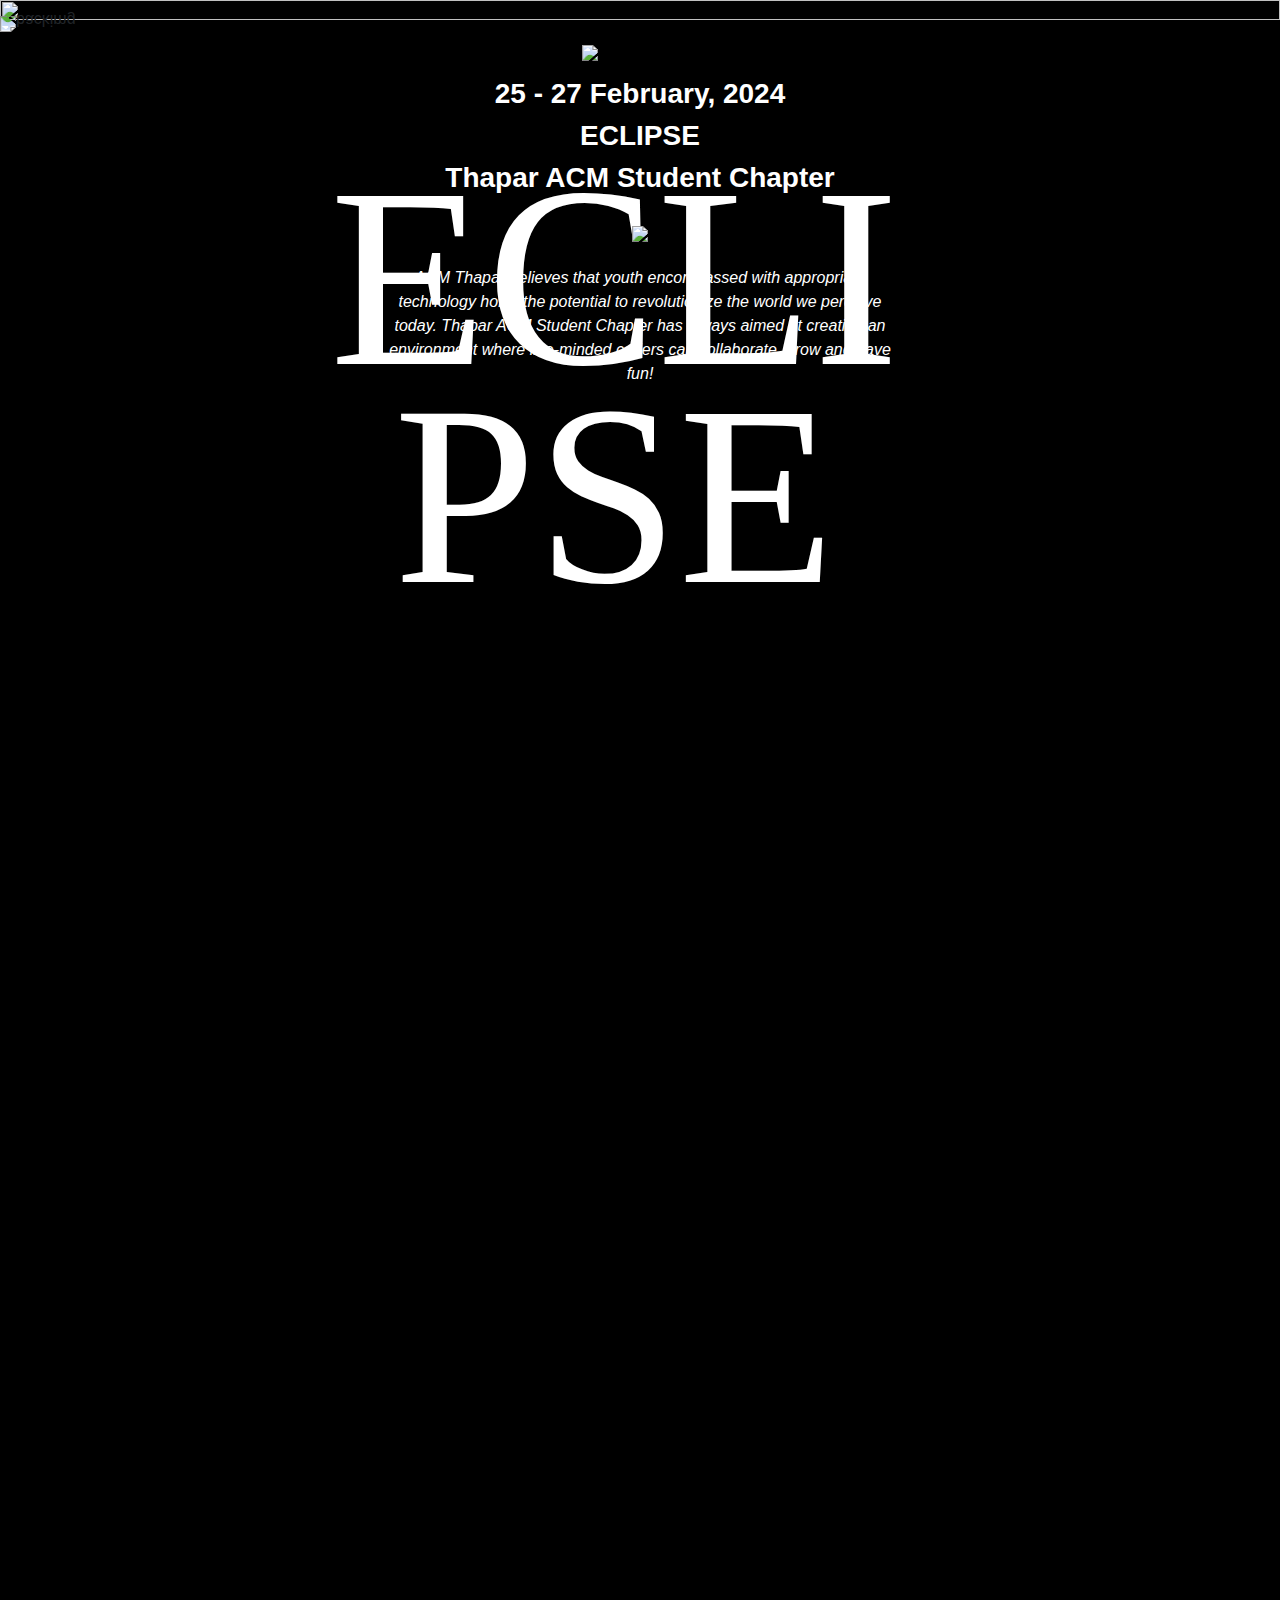
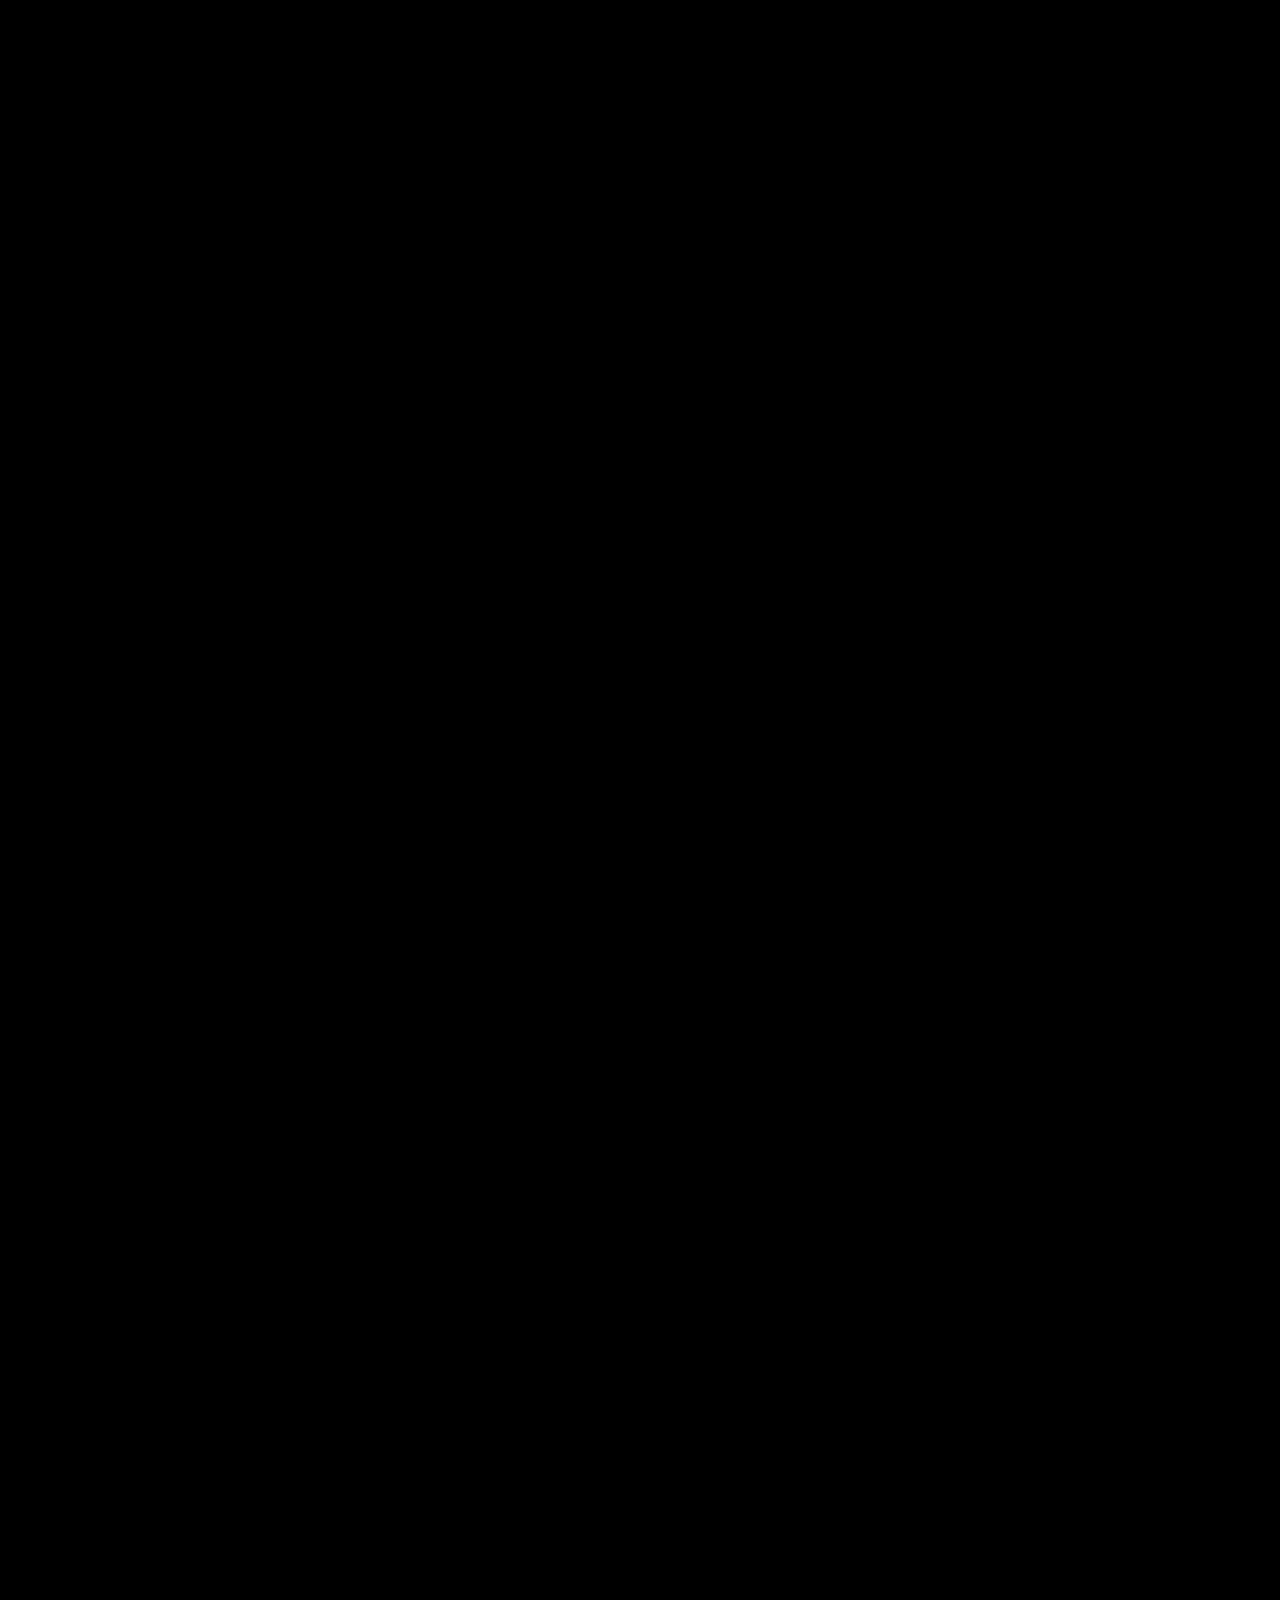
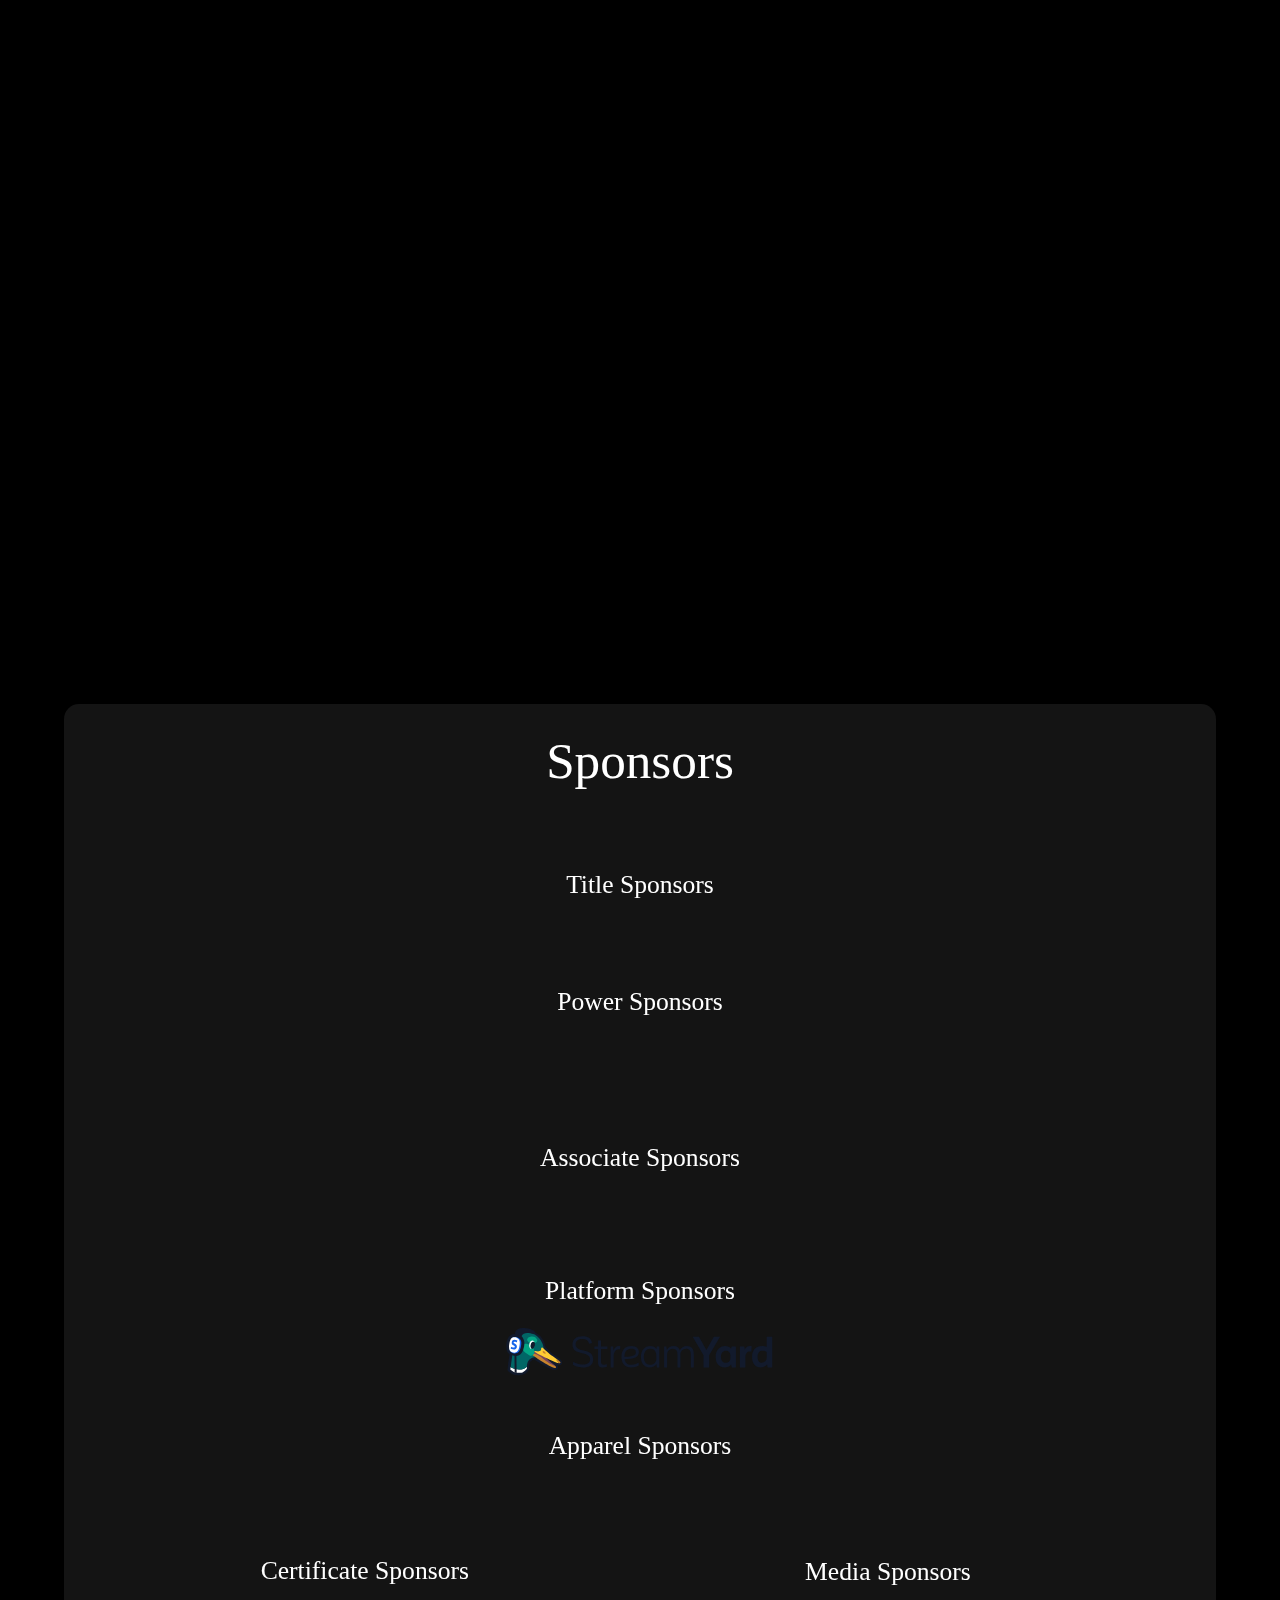
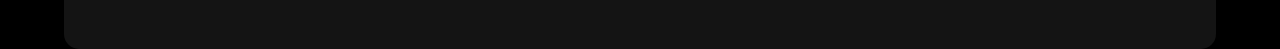
==== commit aa448bac: "update 2024" ====
--- a/index.html
+++ b/index.html
@@ -2,17 +2,537 @@
 <html lang="en">
 
 <head>
-    <meta charset="UTF-8">
-    <meta http-equiv="X-UA-Compatible" content="IE=edge">
-    <meta name="viewport" content="width=device-width, initial-scale=1.0">
-    <title>Eclipse</title>
-    <link rel="stylesheet" href="style_new.css">
+  <meta charset="UTF-8">
+  <meta http-equiv="X-UA-Compatible" content="IE=edge">
+  <meta name="viewport" content="width=device-width, initial-scale=1.0">
+  <link rel="stylesheet" href="https://maxcdn.bootstrapcdn.com/bootstrap/4.0.0/css/bootstrap.min.css"
+    integrity="sha384-Gn5384xqQ1aoWXA+058RXPxPg6fy4IWvTNh0E263XmFcJlSAwiGgFAW/dAiS6JXm" crossorigin="anonymous">
+  <link rel="stylesheet" media="screen" href="https://fontlibrary.org//face/butler" type="text/css" />
+  <link rel="stylesheet" href="https://unpkg.com/aos@next/dist/aos.css" />
+  <link rel="stylesheet" href="style.css">
+  <link rel="stylesheet" href="about.css" />
+  <script src="https://cdnjs.cloudflare.com/ajax/libs/jquery/3.6.0/jquery.min.js"></script>
+
+  <title>Eclipse</title>
+
 </head>
 
-<body>
-    <div class="content">
-        <span>Coming Soon</span>
+<body style="background-color: black;">
+
+  <section class="main">
+    <img src="https://acm-thapar.github.io/Eclipse-v2/images/bg.jpeg" alt="" class="backimg">
+    <img src="https://acm-thapar.github.io/Eclipse-v2/images/bg.jpeg" alt="backimg" class="backimg">
+    <div class="container">
+      <div class="eclipse-logo"><img src="images/eclipselogo.png"></div>
+
+
+      <!-- Loader -->
+      <div class="loader-wrapper">
+        <div class="spinner-box">
+          <div class="blue-orbit leo">
+          </div>
+
+          <div class="green-orbit leo">
+          </div>
+
+          <div class="red-orbit leo">
+          </div>
+
+          <div class="white-orbit w1 leo">
+          </div>
+          <div class="white-orbit w2 leo">
+          </div>
+          <div class="white-orbit w3 leo">
+          </div>
+        </div>
+
+      </div>
+
+      <!-- Loader -->
+
+
+      <!----Heading---->
+      <div class="image-overlay">
+        <h1 class="ecli">ECLI</h1>
+        <h1 class="pse">PSE</h1>
+      </div>
+      <!----Heading---->
+
+
+
+      <!----stairs---->
+      <div class="image--overlay">
+        <img class="stairs" src="https://acm-thapar.github.io/Eclipse-v2/images/stairs.png" alt="">
+      </div>
+      <!----stairs---->
+
+
+      <!----about---->
+      <div data-aos="fade-right" class="image-overlay1">
+        <h1 class="about">About</h1>
+        <p class="details">Thapar ACM Student Chapter presents to you Eclipse, a 3-day long flagship event to be held
+          from 25th to 27th February. It incorporates three headlining events - Flamingo, Enigma, and Hacklipse. All
+          events are designed to cater to the art of thinking and implementing by disintegrating the problem into
+          smaller chunks and then using your logic-based creativity to solve it from different angles.</p>
+      </div>
+      <!----about---->
+
+      <!----logo---->
+      <div class="image-overlay2">
+        <img data-aos="fade-left" class="logo" src="./images/logo.png" alt="">
+      </div>
+      <!----logo---->
+
+
+      <!----eventdetails---->
+      <div data-aos="fade-right" class="image-overlay3">
+        <h1 class="EventDetails">Event</h1>
+        <h1 class="EventDetails">Details</h1>
+      </div>
+      <!----eventdetails---->
+
+      <!------------------------------------------------------------------------set1---------------------------------------------------------------------->
+
+      <!----image1---->
+
+      <div data-aos="zoom-in" class="image-overlay4">
+        <div>
+          <img src="./images/frame1.png" alt="" class="frame1">
+
+        </div>
+      </div>
+
+      <div data-aos="zoom-in" class="image-overlay5">
+        <div>
+          <img src="./images/Framepc.png" alt="" class="framepc">
+        </div>
+      </div>
+      <!----image1---->
+      <!----time---->
+      <div data-aos="zoom-in-left" class="image-overlay6">
+        <div>
+          <img src="./images/rectframe.png" alt="" class="frame2">
+
+        </div>
+      </div>
+
+      <div data-aos="zoom-in-left" class="image-overlay7">
+        <div>
+          <h1 class="time">6:00-9:00</h1>
+          <p class="date">27th Feb 2024</p>
+        </div>
+      </div>
+      <!----time---->
+
+      <!----image2---->
+      <div data-aos="zoom-in" class="image-overlay8">
+        <div>
+          <img src="./images/frame1.png" alt="" class="frame3">
+
+        </div>
+      </div>
+
+      <div data-aos="zoom-in" class="image-overlay9">
+        <div class="main-img-div">
+          <img src="./images/flamingo2.png" alt="" class="codepic">
+        </div>
+      </div>
+      <!----image2---->
+
+      <!----image3---->
+      <div data-aos="zoom-in" class="image-overlay10">
+        <div>
+          <img src="./images/frame1.png" alt="" class="frame4">
+
+        </div>
+      </div>
+
+      <div class="image-overlay11">
+        <div>
+          <img data-aos="zoom-in" src="./images/Frameboy.png" alt="" class="frameboy">
+        </div>
+      </div>
+      <!----image3---->
+      <!------------------------------------------------------------------------set1---------------------------------------------------------------------->
+
+
+      <!------------------------------------------------------------------------set2---------------------------------------------------------------------->
+      <!----image4---->
+      <div data-aos="zoom-in" class="image-overlay12">
+        <div>
+          <img src="./images/frame1.png" alt="" class="frame5">
+
+        </div>
+      </div>
+
+      <div data-aos="zoom-in" class="image-overlay13">
+        <div>
+          <img src="./images/code.png" alt="" class="codepic1">
+        </div>
+      </div>
+      <!----image4---->
+
+      <!----image5---->
+      <div data-aos="zoom-in" class="image-overlay14">
+        <div>
+          <img src="./images/frame1.png" alt="" class="frame6">
+
+        </div>
+      </div>
+
+      <div data-aos="zoom-in" class="image-overlay15">
+        <div>
+          <img src="./images/Frameboy.png" alt="" class="frameboy1">
+        </div>
+      </div>
+      <!----image5---->
+
+      <!----image6---->
+      <div data-aos="zoom-in" class="image-overlay16">
+        <div>
+          <img src="./images/frame1.png" alt="" class="frame7">
+
+        </div>
+      </div>
+
+      <div data-aos="zoom-in" class="image-overlay17">
+        <div>
+          <img src="./images/Framepc.png" alt="" class="framepc1">
+        </div>
+      </div>
+      <!----image6---->
+      <!------------------------------------------------------------------------set2---------------------------------------------------------------------->
+
+
+      <!------------------------------------------------------------------------set3---------------------------------------------------------------------->
+      <!----image7---->
+      <div data-aos="zoom-in" class="image-overlay18">
+        <div>
+          <img src="./images/frame1.png" alt="" class="frame8">
+
+        </div>
+      </div>
+      <div data-aos="zoom-in" class="image-overlay19">
+        <div>
+          <img src="./images/Framepc.png" alt="" class="framepc2">
+        </div>
+      </div>
+      <!----image7---->
+
+      <!----image8---->
+      <div data-aos="zoom-in" class="image-overlay20">
+        <div>
+          <img src="./images/frame1.png" alt="" class="frame9">
+
+        </div>
+      </div>
+
+      <div data-aos="zoom-in" class="image-overlay21">
+        <div>
+          <img src="./images/code.png" alt="" class="codepic2">
+        </div>
+      </div>
+      <!----image8---->
+
+      <!----image9---->
+      <div data-aos="zoom-in" class="image-overlay22">
+        <div>
+          <img src="./images/frame1.png" alt="" class="frame10">
+
+        </div>
+      </div>
+
+      <div data-aos="zoom-in" class="image-overlay23">
+        <div>
+          <img src="./images/Frameboy.png" alt="" class="frameboy2">
+        </div>
+      </div>
+      <!----image9---->
+
+      <!------------------------------------------------------------------------set3---------------------------------------------------------------------->
+
+      <!----Events---->
+      <div data-aos="flip-left" data-aos-offset="400" class="image-overlay24">
+        <h1 class="event1">Flamingo</h1>
+        <p class="event1details">Flamingo is a designing event wherein the participants would be given a case study, and
+          they'll be required to make a brand for the same. The event is organized to challenge the problem-solving
+          capability of an individual and, in the end, form the most holistic approach towards the problem in a
+          time-sensitive environment.</p>
+        <a href="https://forms.gle/7bzweAqVB3NhHs7b7">
+          <div class="button button-1"><a href="https://forms.gle/7bzweAqVB3NhHs7b7" target="_blank">Register</a></div>
+        </a>
+      </div>
+
+      <div data-aos="flip-right" data-aos-offset="400" class="image-overlay25">
+        <h1 class="event2">Hacklipse</h1>
+        <p class="event2details">Hacklipse is an open for all 24-hour virtual hackathon, to be held on 26 February 2024.
+          Upskill your coding skills and brainstorm ideas to develop innovative solutions for the case studies provided.
+          Whether you are a novice or have prior experience, we expect many to show up to this enthralling event set in
+          the backdrop of a thrilling science fiction tale hundreds of years into the future!</p>
+        <div class="button button-2"><a href="https://forms.gle/7bzweAqVB3NhHs7b7" target="_blank">Register</a></div>
+        <div class="apply-button" data-hackathon-slug="hacklipse2" data-button-theme="light"
+          style="height: 44px; width: 312px"></div>
+
+      </div>
+
+      <div data-aos="flip-left" data-aos-offset="400" class="image-overlay26">
+        <h1 class="event3">Enigma</h1>
+        <!-- <h1 class="event3"> Round)</h1> -->
+        <p class="event3details">Enigma is a competitive programming open event for college students. Enigma will
+          provide you an opportunity to measure and hone ones' capabilities and provide a platform to compare oneself to
+          programmers worldwide. Join in for a riveting ride that will test your ability to perform under pressure and
+          put ideas into action to create innovative and effective solutions.</p>
+        <a href="https://forms.gle/7bzweAqVB3NhHs7b7">
+          <div class="button button-3"><a href="https://forms.gle/7bzweAqVB3NhHs7b7" target="_blank">Register</a></div>
+        </a>
+      </div>
+      <!----Events---->
+
+      <!----Time---->
+      <div data-aos="zoom-in-right" class="image-overlay27">
+        <div>
+          <img src="./images/rectframe.png" alt="" class="frame2">
+
+        </div>
+      </div>
+
+      <div data-aos="zoom-in-right" class="image-overlay28">
+        <div>
+          <h1 class="time">12PM</h1>
+          <p class="date">26-27th Feb'22</p>
+        </div>
+      </div>
+
+      <div data-aos="zoom-in-left" class="image-overlay29">
+        <div>
+          <img src="./images/rectframe.png" alt="" class="frame2">
+
+        </div>
+      </div>
+
+      <div data-aos="zoom-in-left" class="image-overlay30">
+        <div>
+          <h1 class="time">6:00-9:00</h1>
+          <p class="date">25th Feb 2024</p>
+        </div>
+      </div>
     </div>
+
+    <div class="image-overlay31">
+
+      <div class="event">
+        <h1 class="eventheading">Sponsors</h1>
+        <div class="row align-items-center">
+          <div class="col">
+            <a href="https://www.henryharvin.com/"><img
+                src="https://ik.imagekit.io/pi5d3yjhcrj4/Event/henryharvin-removebg-preview_fKVFoKgUq.png?ik-sdk-version=javascript-1.4.3&updatedAt=1643904061304"
+                alt="" class="henryharvin"></a>
+          </div>
+          <div class="col">
+            <a href="https://growthgear.in/"><img
+                src="https://ik.imagekit.io/pi5d3yjhcrj4/Event/growthgear_i0CPR2xsi.png?ik-sdk-version=javascript-1.4.3&updatedAt=1643904061281"
+                alt="" class="growthgear"></a>
+          </div>
+        </div>
+      </div>
+
+      <div class="title">
+        <h1 class="titleheading">Title Sponsors</h1>
+        <div class="row align-items-center">
+          <div class="col">
+            <a href="https://polygon.technology/"><img src="images/Polygon_Logo-White.png" alt="" class="polygon"></a>
+          </div>
+          <div class="col">
+            <a href="https://devfolio.co/"><img src="images/Devfolio_Logo-White.png" alt="" class="devfolio"></a>
+          </div>
+        </div>
+      </div>
+
+      <div class="power">
+        <h1 class="powerheading">Power Sponsors</h1>
+        <div class="row align-items-center">
+          <div class="col">
+            <a href="https://dare2compete.com/"><img class="d2c"
+                src="https://ik.imagekit.io/pi5d3yjhcrj4/power/d2c-removebg-preview_u6MJLdx3F.png?ik-sdk-version=javascript-1.4.3&updatedAt=1643963314091"
+                alt=""></a>
+          </div>
+          <div class="col">
+            <a href="https://tezos.com/"><img
+                src="https://ik.imagekit.io/pi5d3yjhcrj4/power/tezos_Y-K51KCZmgn.png?ik-sdk-version=javascript-1.4.3&updatedAt=1643963314795"
+                alt="" class="tezos"></a>
+          </div>
+          <div class="col">
+            <a href="https://filecoin.io/"><img
+                src="https://ik.imagekit.io/pi5d3yjhcrj4/power/filecoin_APxj8LM_h.png?ik-sdk-version=javascript-1.4.3&updatedAt=1643963314509"
+                alt="" class="filecoin"></a>
+          </div>
+        </div>
+        <div class="row">
+          <div class="col">
+            <a href="https://celo.org/"><img
+                src="https://ik.imagekit.io/pi5d3yjhcrj4/power/celo_DowIvUxIQPH.png?ik-sdk-version=javascript-1.4.3&updatedAt=1643963313937"
+                alt="" class="celo"></a>
+          </div>
+          <div class="col">
+            <a href="https://www.redbull.com/us-en/"><img
+                src="https://ik.imagekit.io/pi5d3yjhcrj4/power/redbullcom-logo_7SwvWb6JL.svg?ik-sdk-version=javascript-1.4.3&updatedAt=1643962948534"
+                alt="" class="redbull"></a>
+          </div>
+          <div class="col">
+            <a href=""><img
+                src="https://ik.imagekit.io/pi5d3yjhcrj4/power/hackclub_qqSu-dMeLsL.svg?ik-sdk-version=javascript-1.4.3&updatedAt=1643962948411"
+                alt="" class="hackclub"></a>
+          </div>
+        </div>
+      </div>
+
+      <div class="associate">
+        <h1 class="associateheading">Associate Sponsors</h1>
+        <div class="row align-items-center">
+          <div class="col">
+            <a href="https://www.jetbrains.com/"><img
+                src="https://ik.imagekit.io/pi5d3yjhcrj4/associate/jb_beam_W3JatHN6ew.png?ik-sdk-version=javascript-1.4.3&updatedAt=1643964358317"
+                alt="" class="jetbrains"></a>
+          </div>
+          <div class="col">
+            <a href="https://easyshiksha.com/"><img
+                src="https://ik.imagekit.io/pi5d3yjhcrj4/associate/easyshikah-new-logo_1Jc7oNice.png?ik-sdk-version=javascript-1.4.3&updatedAt=1643964357374"
+                alt="" class="easyshiksha"></a>
+          </div>
+          <div class="col">
+            <a href="https://interviewbuddy.in/"><img
+                src="https://ik.imagekit.io/pi5d3yjhcrj4/associate/INBDLogo_ozAH1y7j7cl.png?ik-sdk-version=javascript-1.4.3&updatedAt=1643964357650"
+                alt="" class="interviewbuddy"></a>
+          </div>
+          <div class="col">
+            <a href="https://1password.com/"><img
+                src="https://ik.imagekit.io/pi5d3yjhcrj4/associate/one_rv-HgtZK3.png?ik-sdk-version=javascript-1.4.3&updatedAt=1643964755348"
+                alt="" class="onepassword"></a>
+          </div>
+        </div>
+      </div>
+
+      <div class="platform">
+        <h1 class="platformheading">Platform Sponsors</h1>
+        <div class="row align-items-center">
+          <div class="col">
+            <a href="https://streamyard.com/"><img src="./images/streamyard2.svg" alt="" class="streamland"></a>
+          </div>
+        </div>
+      </div>
+
+      <div class="apparel">
+        <h1 class="apparelheading">Apparel Sponsors</h1>
+        <div class="row align-items-center">
+          <div class="col">
+            <a href=""><img class="kappsons"
+                src="https://ik.imagekit.io/pi5d3yjhcrj4/kappsons-removebg-preview_lpjpiB8Ml.png?ik-sdk-version=javascript-1.4.3&updatedAt=1643965354956"
+                alt=""></a>
+          </div>
+          <div class="col">
+            <a href="https://www.wanderlooms.com/"><img
+                src="https://ik.imagekit.io/pi5d3yjhcrj4/wanderlooms_logo-removebg-preview_OEDElplwusr.png?ik-sdk-version=javascript-1.4.3&updatedAt=1643965846218"
+                alt="" class="wanderlooms"></a>
+          </div>
+        </div>
+      </div>
+
+      <div class="row">
+        <div class="col Certificate">
+          <h1 class="certificateheading">Certificate Sponsors</h1>
+          <div class="row align-items-center">
+            <div class="col">
+              <a href="https://givemycertificate.com/"><img class="givememycertificate"
+                  src="https://ik.imagekit.io/pi5d3yjhcrj4/certificate_NS2kUIZ4C.png?ik-sdk-version=javascript-1.4.3&updatedAt=1643965354617"
+                  alt=""></a>
+            </div>
+          </div>
+        </div>
+
+        <div class="col media">
+          <h1 class="mediaheading">Media Sponsors</h1>
+          <div class="row align-items-center">
+
+            <a href="https://www.noticebard.com/"><img class="noticebard"
+                src="https://ik.imagekit.io/pi5d3yjhcrj4/noticebard_MdxXlKOPJae.png?ik-sdk-version=javascript-1.4.3&updatedAt=1643965355559"
+                alt=""></a>
+
+          </div>
+        </div>
+      </div>
+    </div>
+
+    <!--Footer-->
+    <!-- <div id="contact" class="offset">
+  <footer>
+      <div class="row justify-content-center">
+          <div class="col-md-5 text-center">
+              <img src="images/acm logo 1.png">
+              <p>ACM Thapar believes that youth encompassed with appropriate technology holds the potential to revolutionize the world we perceive today. Thapar ACM Student Chapter has always aimed at creating an environment where like-minded coders can collaborate, grow and have fun!</p>
+          <strong>For Updates : </strong>
+          
+          <a class="btn btn-secondary btn-md" href="https://discord.gg/ucnQrxehu3" target="_blank"><i class="dis fab fa-discord"></i>Join our Discord Server</a>
+      <br>
+          <a href="https://github.com/ACM-Thapar" target="_blank"><i class="fab fa-github"></i></a> 
+      <a href="https://www.instagram.com/acmthapar/?hl=en" target="_blank"><i class="fab fa-instagram"></i></a>
+      <a href="https://www.linkedin.com/company/thapar-acm-student-chapter/mycompany/" target="_blank"><i class="fab fa-linkedin"></i></a>
+      </div>
+      <hr class="socket">
+    &copy; Eclipse
+      </div>
+  </footer>
+</div> -->
+    <footer>
+      <div class="row justify-content-center">
+        <div class="col-md-5 text-center">
+          <h3><strong>25 - 27 February, 2024</strong></h3>
+          <h3><strong>ECLIPSE</strong></h3>
+          <h3><strong>Thapar ACM Student Chapter</strong></h3>
+          <img src="images/acm logo 1.png">
+          <p class="acm-description"><em>ACM Thapar believes that youth encompassed with appropriate technology holds
+              the potential to revolutionize the world we perceive today. Thapar ACM Student Chapter has always aimed at
+              creating an environment where like-minded coders can collaborate, grow and have fun!</em></p>
+          <!-- <strong>For Updates :</strong> -->
+          <!-- <br> -->
+          <a class="btn-md"
+            href="https://www.google.com/url?q=https://discord.gg/ucnQrxehu3&amp;source=gmail-imap&amp;ust=1642315855000000&amp;usg=AOvVaw2sPETYEEhEuci5K70Zq4wv"
+            target="_blank"><i class="dis fab fa-discord"></i></a>
+          <!-- <br> -->
+          <a href="https://www.google.com/url?q=https://github.com/ACM-Thapar&amp;source=gmail-imap&amp;ust=1642315855000000&amp;usg=AOvVaw2M9AA2EgqyCWvUE4ap1wiE"
+            target="_blank"><i class="fab fa-github"></i></a>
+          <a href="https://www.google.com/url?q=https://www.instagram.com/acmthapar/?hl%3Den&amp;source=gmail-imap&amp;ust=1642315855000000&amp;usg=AOvVaw0nUENpeP0Oc1ZIhxbt0meN"
+            target="_blank"><i class="fab fa-instagram"></i></a>
+          <a href="https://www.google.com/url?q=https://www.linkedin.com/company/thapar-acm-student-chapter/mycompany/&amp;source=gmail-imap&amp;ust=1642315855000000&amp;usg=AOvVaw3E-KfmL_gwnm-aXUd6vy6e"
+            target="_blank"><i class="fab fa-linkedin"></i></a>
+        </div>
+
+        <span class="circle"></span>
+        <span class="quarter"></span>
+    </footer>
+
+  </section>
+  <script src="https://code.jquery.com/jquery-3.5.1.slim.min.js"
+    integrity="sha384-DfXdz2htPH0lsSSs5nCTpuj/zy4C+OGpamoFVy38MVBnE+IbbVYUew+OrCXaRkfj"
+    crossorigin="anonymous"></script>
+  <!-- JavaScript Bundle with Popper -->
+  <script src="https://cdn.jsdelivr.net/npm/bootstrap@5.0.0-beta2/dist/js/bootstrap.bundle.min.js"
+    integrity="sha384-b5kHyXgcpbZJO/tY9Ul7kGkf1S0CWuKcCD38l8YkeH8z8QjE0GmW1gYU5S9FOnJ0"
+    crossorigin="anonymous"></script>
+  <script src="https://use.fontawesome.com/releases/v5.5.0/js/all.js"></script>
+  <script src="https://unpkg.com/aos@next/dist/aos.js"></script>
+  <script>
+    AOS.init();
+  </script>
+  <script>
+    $(window).on('load', function () {
+      $(".loader-wrapper").addClass("display-none")
+      // $( ".loader-wrapper" ).fadeOut(500, function() {
+      // // fadeOut complete. Remove the loading div
+      // $( ".loader-wrapper" ).remove(); //makes page more lightweight 
+    });
+
+  </script>
+  <script defer async src="https://apply.devfolio.co/v2/sdk.js"></script>
 </body>
 
 </html>--- a/about.css
+++ b/about.css
@@ -0,0 +1,914 @@
+@import url(//db.onlinewebfonts.com/c/4f6fb2fa3c231278167b36e966718cbb?family=Uni+Sans+Heavy);
+@font-face {
+  font-family: 'akira-expanded';
+  src: url(./font/akira_expanded/Akira\ Expanded\ Demo.otf);
+}
+* {
+  margin: 0px;
+  padding: 0px;
+}
+.body {
+  width: 100%;
+  background-color: #000000 !important;
+}
+.backimg {
+  width: 100%;
+  height: 120%;
+}
+.backimg:nth-child(2) {
+  transform: scaleX(-1) rotate(180deg);
+  top: -20px;
+  position: relative;
+}
+
+/*ECLIPSE*/
+.image-overlay {
+  position: absolute;
+  top: 9.7vw;
+  left: -2%;
+  width: 100%;
+  display: flex;
+  flex-direction: column;
+  align-items: center;
+  justify-content: center;
+  color: white;
+  font-family: ButlerBold;
+  font-weight: normal;
+}
+.ecli,
+.pse {
+  font-size: 20vw;
+}
+.pse {
+  position: absolute;
+  top: 17vw;
+}
+.stairs {
+  width: 80vw;
+}
+/*Stairs*/
+.image--overlay {
+  position: absolute;
+  top: 33vw;
+  left: 10%;
+  align-items: center;
+  justify-content: center;
+}
+.about {
+  font-size: 3vw;
+  font-family: 'akira-expanded';
+}
+.details {
+  font-size: 1.2vw;
+  font-family: Helvetica;
+}
+/*ABOUTEVENTS*/
+.image-overlay1 {
+  width: 27%;
+  position: absolute;
+  top: 65vw;
+  left: 9%;
+  color: white;
+  display: flex;
+  flex-direction: column;
+  text-align: center;
+}
+.logo {
+  width: 90%;
+}
+/*LOGO*/
+.image-overlay2 {
+  width: 27%;
+  position: absolute;
+  top: 98vw;
+  left: 69%;
+}
+.EventDetails {
+  font-size: 4vw;
+  font-family: 'akira-expanded';
+  margin: 0;
+}
+/*EVENTDETAILS*/
+.image-overlay3 {
+  position: absolute;
+  top: 120vw;
+  left: 18%;
+  color: white;
+}
+/*IMAGE1*/
+.image-overlay4 {
+  position: absolute;
+  top: 130vw;
+  left: 42%;
+}
+.frame1,
+.frame4 {
+  width: 16vw;
+}
+.framepc,
+.frameboy {
+  width: 14vw;
+}
+.image-overlay5 {
+  position: absolute;
+  top: 131vw;
+  left: 43%;
+}
+/*TIME1*/
+.image-overlay6 {
+  position: absolute;
+  top: 155vw;
+  left: 45%;
+}
+.image-overlay7 {
+  position: absolute;
+  top: 157vw;
+  left: 45.3%;
+}
+.image-overlay7,
+.image-overlay28,
+.image-overlay30 {
+  color: white;
+  text-align: center;
+}
+.frame2 {
+  width: 8vw;
+}
+.time {
+  font-size: 1.68vw;
+  font-family: Helvetica;
+  text-align: center;
+}
+.date {
+  font-size: 1.12vw;
+  font-family: Helvetica;
+  text-align: center;
+}
+/*IMAGE2*/
+.image-overlay8 {
+  position: absolute;
+  top: 141vw;
+  left: 10%;
+}
+.image-overlay8:hover {
+  transform: scale(1.1);
+}
+.frame3 {
+  width: 33vw;
+}
+.image-overlay9 {
+  position: absolute;
+  top: 143.6vw;
+  left: 11.3%;
+}
+.main-img-div{
+  width: 29.8vw;
+}
+.codepic {
+  width: 30.56vw;
+  border-radius: 50%;
+  position: relative;
+  top: 20% !important;
+}
+/*IMAGE3*/
+.image-overlay10 {
+  position: absolute;
+  top: 172vw;
+  left: 37%;
+}
+.eclipse-logo {
+  width: 6vw;
+  margin: auto;
+  position: absolute;
+  top: 4.5vh;
+  left: 45.5vw;
+}
+.eclipse-logo img {
+  width: 100%;
+}
+
+.frameboy {
+  position: absolute;
+  top: 173vw;
+  left: 38%;
+}
+/*IMAGE4*/
+.image-overlay12 {
+  position: absolute;
+  top: 187vw;
+  left: 55%;
+}
+.frame5,
+.frame7 {
+  width: 16vw;
+}
+.image-overlay13 {
+  position: absolute;
+  top: 188vw;
+  left: 56%;
+}
+.codepic1,
+.framepc1 {
+  width: 14vw;
+}
+/*IMAGE5*/
+.image-overlay14 {
+  position: absolute;
+  top: 199vw;
+  left: 67%;
+}
+.frame6,
+.frame9 {
+  width: 25vw;
+}
+.image-overlay15 {
+  position: absolute;
+  top: 200.5vw;
+  left: 68.5%;
+}
+.frameboy1,
+.codepic2 {
+  width: 21.5vw;
+}
+/*IMAGE6*/
+.image-overlay16 {
+  position: absolute;
+  top: 223vw;
+  left: 56%;
+}
+
+.image-overlay17 {
+  position: absolute;
+  top: 224vw;
+  left: 57%;
+}
+
+/*IMAGE7*/
+.image-overlay18 {
+  position: absolute;
+  top: 238vw;
+  left: 34%;
+}
+.frame8,
+.frame10 {
+  width: 17vw;
+}
+.framepc2,
+.frameboy2 {
+  width: 14vw;
+}
+.image-overlay19 {
+  position: absolute;
+  top: 239vw;
+  left: 35.5%;
+}
+/*IMAGE8*/
+.image-overlay20 {
+  position: absolute;
+  top: 252vw;
+  left: 10%;
+}
+
+.image-overlay21 {
+  position: absolute;
+  top: 253.5vw;
+  left: 11.7%;
+}
+/*IMAGE9*/
+.image-overlay22 {
+  position: absolute;
+  top: 275vw;
+  left: 34%;
+}
+
+.image-overlay23 {
+  position: absolute;
+  top: 276vw;
+  left: 35.5%;
+}
+/*EVENT1*/
+.image-overlay24 {
+  position: absolute;
+  top: 149vw;
+  left: 60%;
+  color: white;
+  display: flex;
+  flex-direction: column;
+  align-items: center;
+  text-align: center;
+}
+.event1 {
+  font-size: 2.5vw;
+  font-family: 'akira-expanded';
+}
+.event1details {
+  width: 28vw;
+  font-size: 1.2vw;
+  font-family: Helvetica;
+}
+.button1 {
+  top: 18vw;
+  margin-left: none;
+  width: 40%;
+  font-size: 1vw;
+  background-color: #00c894;
+  border-radius: 1.5vw;
+}
+/*EVENT2*/
+.image-overlay25 {
+  position: absolute;
+  top: 206vw;
+  left: 21%;
+  color: white;
+  display: flex;
+  flex-direction: column;
+  align-items: center;
+  text-align: center;
+}
+.event2 {
+  font-size: 2.5vw;
+  font-family: 'akira-expanded';
+  /* position: relative;
+  right: 75px; */
+}
+.event2details {
+  width: 28vw;
+  font-size: 1.2vw;
+  font-family: Helvetica;
+  /* position: relative;
+  right: 75px; */
+}
+.button2 {
+  position: absolute;
+  top: 19vw;
+  width: 40%;
+  /* left: 15%; */
+  font-size: 1vw;
+  background-color: #00c894;
+  border-radius: 1.5vw;
+}
+/*EVENT3*/
+.image-overlay26 {
+  position: absolute;
+  top: 255vw;
+  left: 53%;
+  color: white;
+  display: flex;
+  flex-direction: column;
+  align-items: center;
+  text-align: center;
+}
+.event3 {
+  font-size: 2.5vw;
+  font-family: 'akira-expanded';
+}
+.event3details {
+  width: 28vw;
+  font-size: 1.2vw;
+  font-family: Helvetica;
+}
+.button3 {
+  position: absolute;
+  top: 19vw;
+  /* left: 30%; */
+  width: 40%;
+  font-size: 1vw;
+  background-color: #00c894;
+  border-radius: 1.5vw;
+}
+/*Time2*/
+.image-overlay27 {
+  position: absolute;
+  top: 209vw;
+  left: 57%;
+}
+.image-overlay28 {
+  position: absolute;
+  top: 211vw;
+  left: 57.3%;
+}
+/*Time3*/
+.image-overlay29 {
+  position: absolute;
+  top: 261vw;
+  left: 37%;
+}
+.image-overlay30 {
+  position: absolute;
+  top: 263vw;
+  left: 37.3%;
+}
+footer {
+  overflow-x: hidden;
+  background-color: black;
+  color: white;
+}
+footer img {
+  height: 3rem;
+  margin: 1.5rem 0;
+}
+footer a {
+  color: white;
+}
+footer a .disc {
+  color: white;
+}
+footer svg.svg-inline--fa {
+  font-size: 1.6rem;
+  margin: 1.2rem 0.5rem 0 0;
+}
+footer .svg-inline--fa:hover {
+  color: #03a9f4 !important;
+}
+.hover-effect:hover {
+  /* transform: scale(1.1); */
+  transform: translateY(-10px);
+}
+
+@media only screen and (max-width: 768px) {
+  .button2 {
+    top: 20vw;
+    left: -2.5rem;
+  }
+  .button3 {
+    top: 20vw;
+  }
+}
+
+.button {
+  justify-content: center;
+  align-items: center;
+  width: 50%;
+  height: 1rem;
+  padding-top: 2%;
+  padding-bottom: 30px;
+  text-align: center;
+  color: rgb(0, 0, 0);
+  text-transform: uppercase;
+  font-weight: 600;
+  margin-left: 0rem;
+  margin-bottom: 30px;
+  cursor: pointer;
+  display: inline-block;
+  
+}
+
+.button-1,
+.button-2,
+.button-3 {
+  background-color: transparent;
+  border: 3px solid #00d7c3;
+  border-radius: 50px;
+  -webkit-transition: all 0.15s ease-in-out;
+  transition: all 0.15s ease-in-out;
+  color: #00d7c3;
+}
+.button-1:hover,
+.button-2:hover,
+.button-3:hover {
+  background-color: #00d7c3;
+  color: white;
+  box-shadow: 0 0 10px 0 #00d7c3 inset, 0 0 20px 2px #00d7c3;
+  border: 3px solid #00d7c3;
+}
+/* .button-1,
+.button-3 {
+  margin-left: 7rem;
+}
+.button-2 {
+  margin-left: 2rem;
+} */
+/* Loader */
+.display-none{
+  display: none !important;
+}
+/* KEYFRAMES */
+
+@keyframes spin {
+  from {
+    transform: rotate(0);
+  }
+  to{
+    transform: rotate(359deg);
+  }
+}
+
+@keyframes spin3D {
+  from {
+    transform: rotate3d(.5,.5,.5, 360deg);
+  }
+  to{
+    transform: rotate3d(0deg);
+  }
+}
+
+@keyframes configure-clockwise {
+  0% {
+    transform: rotate(0);
+  }
+  25% {
+    transform: rotate(90deg);
+  }
+  50% {
+    transform: rotate(180deg);
+  }
+  75% {
+    transform: rotate(270deg);
+  }
+  100% {
+    transform: rotate(360deg);
+  }
+}
+
+@keyframes configure-xclockwise {
+  0% {
+    transform: rotate(45deg);
+  }
+  25% {
+    transform: rotate(-45deg);
+  }
+  50% {
+    transform: rotate(-135deg);
+  }
+  75% {
+    transform: rotate(-225deg);
+  }
+  100% {
+    transform: rotate(-315deg);
+  }
+}
+
+@keyframes pulse {
+  from {
+    opacity: 1;
+    transform: scale(1);
+  }
+  to {
+    opacity: .25;
+    transform: scale(.75);
+  }
+}
+
+/* GRID STYLING */
+
+* {
+  box-sizing: border-box;
+}
+
+
+
+.spinner-box {
+  width: 300px;
+  height: 300px;
+  display: flex;
+  justify-content: center;
+  align-items: center;
+  background-color: transparent;
+  margin: auto;
+  margin-top: 20vh !important;
+}
+
+/* SPINNING CIRCLE */
+
+.leo-border-1 {
+  position: absolute;
+  width: 150px;
+  height: 150px;
+  padding: 3px;
+  display: flex;
+  justify-content: center;
+  align-items: center;
+  border-radius: 50%;
+  background: rgb(63,249,220);
+  background: linear-gradient(0deg, rgba(63,249,220,0.1) 33%, rgba(63,249,220,1) 100%);
+  animation: spin3D 1.8s linear 0s infinite;
+}
+
+.leo-core-1 {
+  width: 100%;
+  height: 100%;
+  background-color: #37474faa;
+  border-radius: 50%;
+}
+
+.leo-border-2 {
+  position: absolute;
+  width: 150px;
+  height: 150px;
+  padding: 3px;
+  display: flex;
+  justify-content: center;
+  align-items: center;
+  border-radius: 50%;
+  background: rgb(251, 91, 83);
+  background: linear-gradient(0deg, rgba(251, 91, 83, 0.1) 33%, rgba(251, 91, 83, 1) 100%);
+  animation: spin3D 2.2s linear 0s infinite;
+}
+
+.leo-core-2 {
+  width: 100%;
+  height: 100%;
+  background-color: #1d2630aa;
+  border-radius: 50%;
+}
+
+/* ALTERNATING ORBITS */
+
+.circle-border {
+  width: 150px;
+  height: 150px;
+  padding: 3px;
+  display: flex;
+  justify-content: center;
+  align-items: center;
+  border-radius: 50%;
+  background: rgb(63,249,220);
+  background: linear-gradient(0deg, rgba(63,249,220,0.1) 33%, rgba(63,249,220,1) 100%);
+  animation: spin .8s linear 0s infinite;
+}
+
+.circle-core {
+  width: 100%;
+  height: 100%;
+  background-color: #1d2630;
+  border-radius: 50%;
+}
+
+/* X-ROTATING BOXES */
+
+.configure-border-1 {
+  width: 115px;
+  height: 115px;
+  padding: 3px;
+  position: absolute;
+  display: flex;
+  justify-content: center;
+  align-items: center;
+  background: #fb5b53;
+  animation: configure-clockwise 3s ease-in-out 0s infinite alternate;
+}
+
+.configure-border-2 {
+  width: 115px;
+  height: 115px;
+  padding: 3px;
+  left: -115px;
+  display: flex;
+  justify-content: center;
+  align-items: center;
+  background: rgb(63,249,220);
+  transform: rotate(45deg);
+  animation: configure-xclockwise 3s ease-in-out 0s infinite alternate;
+}
+
+.configure-core {
+  width: 100%;
+  height: 100%;
+  background-color: #1d2630;
+}
+
+/* PULSE BUBBLES */
+
+.pulse-container {
+  width: 120px;
+  display: flex;
+  justify-content: space-between;
+  align-items: center;
+}
+
+.pulse-bubble {
+  width: 20px;
+  height: 20px;
+  border-radius: 50%;
+  background-color: #3ff9dc;
+}
+
+.pulse-bubble-1 {
+    animation: pulse .4s ease 0s infinite alternate;
+}
+.pulse-bubble-2 {
+    animation: pulse .4s ease .2s infinite alternate;
+}
+.pulse-bubble-3 {
+    animation: pulse .4s ease .4s infinite alternate;
+}
+
+/* SOLAR SYSTEM */
+
+.solar-system {
+  width: 250px;
+  height: 250px;
+  display: flex;
+  justify-content: center;
+  align-items: center;
+}
+
+.orbit {
+	position: relative;
+	display: flex;
+	justify-content: center;
+	align-items: center;
+	border: 1px solid #fafbfC;
+	border-radius: 50%;
+} 
+
+.earth-orbit {
+	width: 165px;
+	height: 165px;
+  -webkit-animation: spin 12s linear 0s infinite;
+}
+
+.venus-orbit {
+	width: 120px;
+	height: 120px;
+  -webkit-animation: spin 7.4s linear 0s infinite;
+}
+
+.mercury-orbit {
+	width: 90px;
+	height: 90px;
+  -webkit-animation: spin 3s linear 0s infinite;
+}
+
+.planet {
+	position: absolute;
+	top: -5px;
+  width: 10px;
+  height: 10px;
+	border-radius: 50%;
+  background-color: #3ff9dc;
+}
+
+.sun {
+	width: 35px;
+	height: 35px;
+	border-radius: 50%;
+	background-color: #ffab91;
+}
+
+.leo {
+	position: absolute;
+	display: flex;
+	justify-content: center;
+	align-items: center;
+	border-radius: 50%;
+}
+
+.blue-orbit {
+	width: 165px;
+	height: 165px;
+  border: 1px solid #91daffa5;
+  -webkit-animation: spin3D 3s linear .2s infinite;
+}
+
+.green-orbit {
+	width: 120px;
+	height: 120px;
+  border: 1px solid #91ffbfa5;
+  -webkit-animation: spin3D 2s linear 0s infinite;
+}
+
+.red-orbit {
+	width: 90px;
+	height: 90px;
+  border: 1px solid #ffca91a5;
+  -webkit-animation: spin3D 1s linear 0s infinite;
+}
+
+.white-orbit {
+	width: 60px;
+	height: 60px;
+  border: 2px solid #ffffff;
+  -webkit-animation: spin3D 10s linear 0s infinite;
+}
+
+.w1 {
+  transform: rotate3D(1, 1, 1, 90deg);
+}
+
+.w2 {
+  transform: rotate3D(1, 2, .5, 90deg);
+}
+
+.w3 {
+  transform: rotate3D(.5, 1, 2, 90deg);
+}
+
+.three-quarter-spinner {
+  width: 50px;
+  height: 50px;
+  border: 3px solid #fb5b53;
+  border-top: 3px solid transparent;
+  border-radius: 50%;
+  animation: spin .5s linear 0s infinite;
+}
+.loader-wrapper {
+  width: 100%;
+  height: 100%;
+  position: fixed;
+  top: 0;
+  left: 0;
+  background-color: black;
+  display: block;
+  justify-content: center;
+  align-items: center;
+  z-index: 999;
+  overflow: hidden;
+}
+
+/* Sponsors */
+.image-overlay31{
+  padding: 2%;
+  position: absolute;
+  top:305vw;
+  left:5vw;
+  justify-content: center;
+  align-items: center;
+  text-align:center;
+  backdrop-filter: blur(2px);
+  width: 90%;
+  margin: auto;
+  background-color: rgba(214, 214, 214, 0.096);
+  border-radius: 15px;
+}
+.row{
+  margin:0px;
+  margin-top:2%;
+}
+.eventheading, .titleheading, .powerheading, .apparelheading,
+ .mediaheading, .certificateheading, .associateheading,
+.platformheading{
+  color:white;
+  font-family: "akira-expanded";
+  font-size:2vw;
+}
+.eventheading{
+  font-size: 4vw;
+}
+.titleheading, .powerheading, .associateheading
+{
+  margin-top:3%;
+}
+.growthgear, .henryharvin{
+  width:50%;
+}
+
+
+.polygon{
+  width:35%;
+  margin: 2% 0 4%;
+}
+.devfolio{
+  width:30%;
+  margin: 2% 0 4%;
+
+}
+ .tezos, .filecoin, .celo, .redbull, .hackclub{
+  width:30%;
+}
+.d2c{
+  width:20%;
+}
+.d2c, .tezos, .filecoin, .celo, .redbull, .hackclub
+{
+  margin-top:2%;
+}
+
+ .easyshiksha, .interviewbuddy{
+   margin-top:10%;
+  width:50%;
+}
+.jetbrains, .onepassword{
+  margin-top:10%;
+  width:30%;
+}
+.platformheading, .apparelheading, .certificateheading,
+.mediaheading{
+  margin-top:5%;
+}
+.streamland{
+  width:25%;
+}
+.kappsons{
+  width:50%;
+}
+.wanderlooms{
+  width:23%;
+}
+.givememycertificate{
+  width:60%;
+  margin-top:5.5%;
+}
+.noticebard{
+  position:absolute;
+  width:35%;
+  left:40%;
+  top:15%;
+}
+.mediaheading{
+  position: absolute;
+  left:30%;
+}
+a{
+  color: inherit
+}